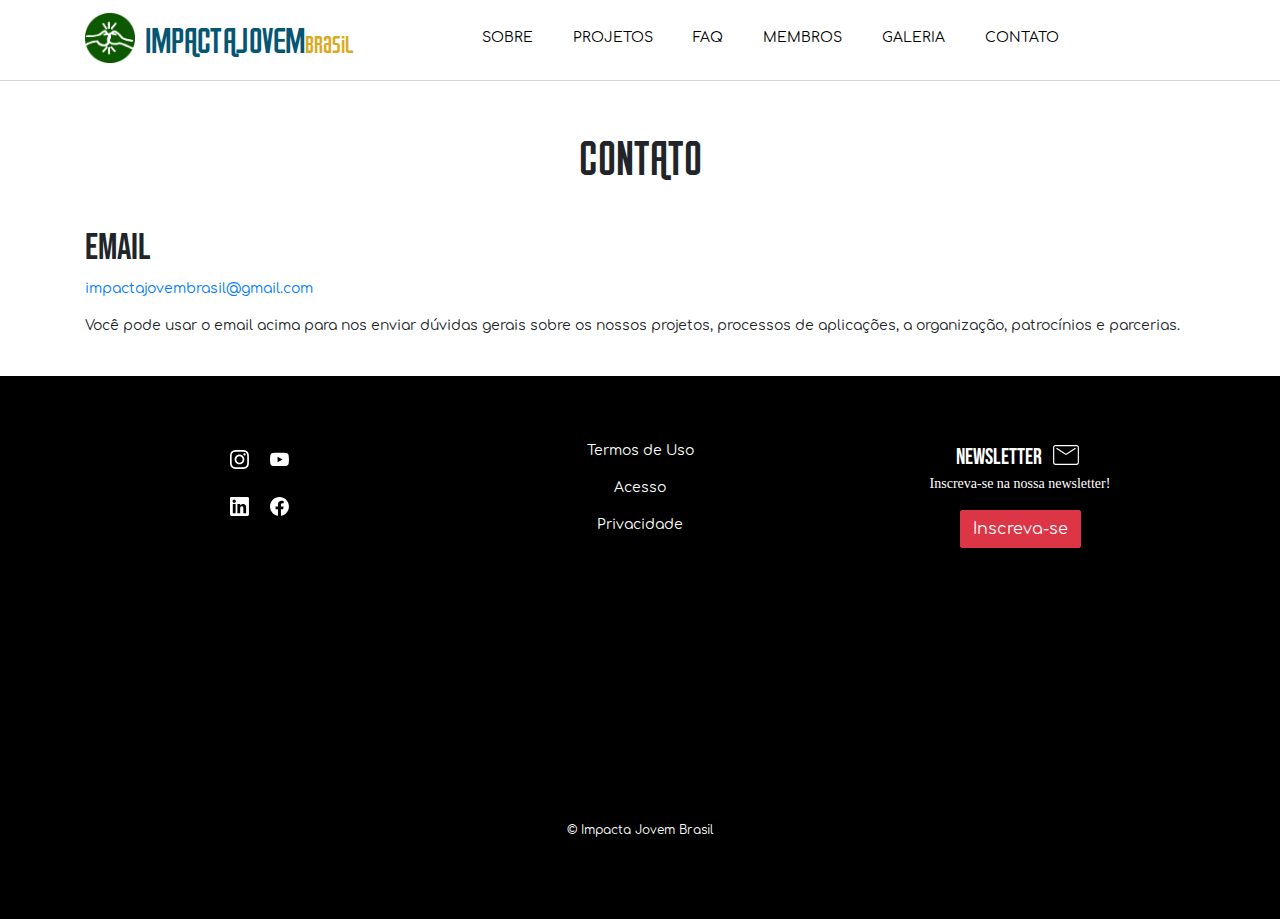
==== contato.html @ ab664177 "Update contato.html" ====
<!DOCTYPE html>
<html>

<head>
	<meta charset="utf-8">
	<meta http-equiv="X-UA-Compatible" content="IE=edge">
	<meta name="viewport" content="width=device-width, initial-scale=1">

	<title>Impacta Jovem Brasil</title>
	<meta name="description" content="Description">
	<meta name="keywords" content="Keywords">
	<meta name="title" content="Impacta Jovem Brasil">
	<link rel="icon" type="image/png" sizes="16x16" href="Imagens/Impacta/logo.png">

	<!-- styles -->
	<link rel="stylesheet" href="https://stackpath.bootstrapcdn.com/bootstrap/4.4.1/css/bootstrap.min.css"
	integrity="sha384-Vkoo8x4CGsO3+Hhxv8T/Q5PaXtkKtu6ug5TOeNV6gBiFeWPGFN9MuhOf23Q9Ifjh" crossorigin="anonymous">
	<link rel="stylesheet" type="text/css" href="styles.css">
	<link rel="stylesheet" href="fonts/airport/stylesheet.css">

        <script src="https://ajax.aspnetcdn.com/ajax/jQuery/jquery-3.4.1.min.js"></script>
	
</head>

<body>
	<header>
    <nav class="fixed-top" style="position: relative;">
	<!--  Black Navbar  -->
	<!--<nav class="navbar navbar-expand navbar-dark" style="background-color: #000; height: 35px;">
	  <div class="collapse navbar-collapse">
	    <ul class="navbar-nav ml-auto" id="blacknavbar">
		    
	      <li class="nav-item"><a class="nav-link" href="./newsletter.html" target="_blank" style="border-right: 1px solid grey; ">NEWSLETTER</a></li>

	      <li class="nav-item">
	        <a class="nav-link" href="https://www.facebook.com/ImpactaJovemBrasil/" target="_blank"> <svg class="svg-icon" viewBox="0 0 20 20">
							<path fill="none" d="M11.344,5.71c0-0.73,0.074-1.122,1.199-1.122h1.502V1.871h-2.404c-2.886,0-3.903,1.36-3.903,3.646v1.765h-1.8V10h1.8v8.128h3.601V10h2.403l0.32-2.718h-2.724L11.344,5.71z"></path>
					</svg>
				</a>
	      </li>

	      <li class="nav-item"><a class="nav-link" href="https://www.instagram.com/impactajovembrasil/" target="_blank"><svg class="svg-icon" viewBox="0 0 20 20">
							<path fill="none" d="M14.52,2.469H5.482c-1.664,0-3.013,1.349-3.013,3.013v9.038c0,1.662,1.349,3.012,3.013,3.012h9.038c1.662,0,3.012-1.35,3.012-3.012V5.482C17.531,3.818,16.182,2.469,14.52,2.469 M13.012,4.729h2.26v2.259h-2.26V4.729z M10,6.988c1.664,0,3.012,1.349,3.012,3.012c0,1.664-1.348,3.013-3.012,3.013c-1.664,0-3.012-1.349-3.012-3.013C6.988,8.336,8.336,6.988,10,6.988 M16.025,14.52c0,0.831-0.676,1.506-1.506,1.506H5.482c-0.831,0-1.507-0.675-1.507-1.506V9.247h1.583C5.516,9.494,5.482,9.743,5.482,10c0,2.497,2.023,4.52,4.518,4.52c2.494,0,4.52-2.022,4.52-4.52c0-0.257-0.035-0.506-0.076-0.753h1.582V14.52z"></path>
						</svg></a></li>

	      <li class="nav-item"><a class="nav-link" href="https://www.youtube.com/c/impactajovembrasil" target="_blank"><svg class="svg-icon" viewBox="0 0 20 20">
							<path fill="none" d="M9.426,7.625h0.271c0.596,0,1.079-0.48,1.079-1.073V4.808c0-0.593-0.483-1.073-1.079-1.073H9.426c-0.597,0-1.079,0.48-1.079,1.073v1.745C8.347,7.145,8.83,7.625,9.426,7.625 M9.156,4.741c0-0.222,0.182-0.402,0.404-0.402c0.225,0,0.405,0.18,0.405,0.402V6.62c0,0.222-0.181,0.402-0.405,0.402c-0.223,0-0.404-0.181-0.404-0.402V4.741z M12.126,7.625c0.539,0,1.013-0.47,1.013-0.47v0.403h0.81V3.735h-0.81v2.952c0,0-0.271,0.335-0.54,0.335c-0.271,0-0.271-0.202-0.271-0.202V3.735h-0.81v3.354C11.519,7.089,11.586,7.625,12.126,7.625 M6.254,7.559H7.2v-2.08l1.079-2.952H7.401L6.727,4.473L6.052,2.527H5.107l1.146,2.952V7.559z M11.586,12.003c-0.175,0-0.312,0.104-0.405,0.204v2.706c0.086,0.091,0.213,0.18,0.405,0.18c0.405,0,0.405-0.451,0.405-0.451v-2.188C11.991,12.453,11.924,12.003,11.586,12.003 M14.961,8.463c0,0-2.477-0.129-4.961-0.129c-2.475,0-4.96,0.129-4.96,0.129c-1.119,0-2.025,0.864-2.025,1.93c0,0-0.203,1.252-0.203,2.511c0,1.252,0.203,2.51,0.203,2.51c0,1.066,0.906,1.931,2.025,1.931c0,0,2.438,0.129,4.96,0.129c2.437,0,4.961-0.129,4.961-0.129c1.117,0,2.024-0.864,2.024-1.931c0,0,0.202-1.268,0.202-2.51c0-1.268-0.202-2.511-0.202-2.511C16.985,9.328,16.078,8.463,14.961,8.463 M7.065,10.651H6.052v5.085H5.107v-5.085H4.095V9.814h2.97V10.651z M9.628,15.736h-0.81v-0.386c0,0-0.472,0.45-1.012,0.45c-0.54,0-0.606-0.515-0.606-0.515v-3.991h0.809v3.733c0,0,0,0.193,0.271,0.193c0.27,0,0.54-0.322,0.54-0.322v-3.604h0.81V15.736z M12.801,14.771c0,0,0,1.03-0.742,1.03c-0.455,0-0.73-0.241-0.878-0.429v0.364h-0.876V9.814h0.876v1.92c0.135-0.142,0.464-0.439,0.878-0.439c0.54,0,0.742,0.45,0.742,1.03V14.771z M15.973,12.39v1.287h-1.688v0.965c0,0,0,0.451,0.405,0.451s0.405-0.451,0.405-0.451v-0.45h0.877v0.708c0,0-0.136,0.901-1.215,0.901c-1.08,0-1.282-0.901-1.282-0.901v-2.51c0,0,0-1.095,1.282-1.095S15.973,12.39,15.973,12.39 M14.69,12.003c-0.405,0-0.405,0.45-0.405,0.45v0.579h0.811v-0.579C15.096,12.453,15.096,12.003,14.69,12.003"></path>
						</svg></a></li>
	      
	    </ul>
	  </div>
	</nav>-->

    <!--  White Navbar  -->
	<nav id="whitenav" class="navbar navbar-expand-lg navbar-light" style="background-color: rgba(255, 255, 255, 0.8);">

			<div class="container">

				<a class="navbar-brand" href="https://impacta-jovem-brasil.github.io/">
				        <img src="Imagens/Impacta/logo.png" class="d-inline-block align-top"><span class="blue">IMPACTAJOVEM</span><span class="yellow">Brasil</span>
				</a>
				
				<button class="navbar-toggler" data-toggle="collapse" data-target="#whitenavbar">
					<span class="navw">
						<svg class="svg-icon" viewBox="0 0 20 20">
							<path fill="none" d="M3.314,4.8h13.372c0.41,0,0.743-0.333,0.743-0.743c0-0.41-0.333-0.743-0.743-0.743H3.314
								c-0.41,0-0.743,0.333-0.743,0.743C2.571,4.467,2.904,4.8,3.314,4.8z M16.686,15.2H3.314c-0.41,0-0.743,0.333-0.743,0.743
								s0.333,0.743,0.743,0.743h13.372c0.41,0,0.743-0.333,0.743-0.743S17.096,15.2,16.686,15.2z M16.686,9.257H3.314
								c-0.41,0-0.743,0.333-0.743,0.743s0.333,0.743,0.743,0.743h13.372c0.41,0,0.743-0.333,0.743-0.743S17.096,9.257,16.686,9.257z"></path>
						</svg>
					</span>
				</button>
				

				<div class="collapse navbar-collapse" id="whitenavbar">
					<ul class="navbar-nav mx-auto">
						<!--mr,ml,mx auto -->
						<li class="nav-item mr-4">
							<a href="https://impacta-jovem-brasil.github.io/" class="nav-link ">SOBRE</a>
						</li>
						<li class="nav-item mr-4">
							<a href="./projetos.html" target="" class="nav-link ">PROJETOS</a>
						</li>
                                                <li class="nav-item mr-4">
							<a href="./faq.html" class="nav-link ">FAQ</a>
						</li>
						<li class="nav-item mr-4">
							<a href="./membros.html" class="nav-link ">MEMBROS</a>
						</li>
						<li class="nav-item mr-4">
							<a href="./galeria.html" class="nav-link ">GALERIA</a>
						</li>
						<li class="nav-item mr-4">
							<a href="./contato.html" class="nav-link ">CONTATO</a>
						</li>
					</ul>
				</div>
			</div>
		</nav>
        </nav>
	</header>
    <!-------------------------------------------------------------------------------------------------------------------------->



    
    <div id="contato" style="position: relative;">


	<div id="title-contato" class="container" style="margin-bottom: 40px; margin-top: 0px;">
		<br></br>
		<h1 style="text-align: center; font-size: 48px;">CONTATO</h1>
	</div>

	<div class="container">
		<h1>Email</h1>
		<p><a href="mailto:impactajovembrasil@gmail.com">impactajovembrasil@gmail.com</a></p>
		<p>Você pode usar o email acima para nos enviar dúvidas gerais sobre os nossos projetos, processos de aplicações, a organização, patrocínios e parcerias.</p>
	</div>
	
    </div>

	

    





       <!-------------------------------------------------------------------------------------------------------------------------->

	


       <!-- FOOTER -->
			<footer id="footer">
				<section class="footer-text">
					<div class="container">
						<div class="row">

							<div class="col-sm text-center">

								<div style="text-align: center; margin-top: 10px;">
                                <ul class="nav" style="display: inline-block; margin: 0; margin-left: 20px; padding: 0; zoom: 1; *display: inline;">

							        <li class="nav-item" style="float: left">
							        	<a class="nav-link" href="https://www.instagram.com/impactajovembrasil/" target="_blank">
							        	<svg class="svg-membros" role="img" viewBox="0 0 38 38" xmlns="http://www.w3.org/2000/svg"><path d="M12 0C8.74 0 8.333.015 7.053.072 5.775.132 4.905.333 4.14.63c-.789.306-1.459.717-2.126 1.384S.935 3.35.63 4.14C.333 4.905.131 5.775.072 7.053.012 8.333 0 8.74 0 12s.015 3.667.072 4.947c.06 1.277.261 2.148.558 2.913.306.788.717 1.459 1.384 2.126.667.666 1.336 1.079 2.126 1.384.766.296 1.636.499 2.913.558C8.333 23.988 8.74 24 12 24s3.667-.015 4.947-.072c1.277-.06 2.148-.262 2.913-.558.788-.306 1.459-.718 2.126-1.384.666-.667 1.079-1.335 1.384-2.126.296-.765.499-1.636.558-2.913.06-1.28.072-1.687.072-4.947s-.015-3.667-.072-4.947c-.06-1.277-.262-2.149-.558-2.913-.306-.789-.718-1.459-1.384-2.126C21.319 1.347 20.651.935 19.86.63c-.765-.297-1.636-.499-2.913-.558C15.667.012 15.26 0 12 0zm0 2.16c3.203 0 3.585.016 4.85.071 1.17.055 1.805.249 2.227.415.562.217.96.477 1.382.896.419.42.679.819.896 1.381.164.422.36 1.057.413 2.227.057 1.266.07 1.646.07 4.85s-.015 3.585-.074 4.85c-.061 1.17-.256 1.805-.421 2.227-.224.562-.479.96-.899 1.382-.419.419-.824.679-1.38.896-.42.164-1.065.36-2.235.413-1.274.057-1.649.07-4.859.07-3.211 0-3.586-.015-4.859-.074-1.171-.061-1.816-.256-2.236-.421-.569-.224-.96-.479-1.379-.899-.421-.419-.69-.824-.9-1.38-.165-.42-.359-1.065-.42-2.235-.045-1.26-.061-1.649-.061-4.844 0-3.196.016-3.586.061-4.861.061-1.17.255-1.814.42-2.234.21-.57.479-.96.9-1.381.419-.419.81-.689 1.379-.898.42-.166 1.051-.361 2.221-.421 1.275-.045 1.65-.06 4.859-.06l.045.03zm0 3.678c-3.405 0-6.162 2.76-6.162 6.162 0 3.405 2.76 6.162 6.162 6.162 3.405 0 6.162-2.76 6.162-6.162 0-3.405-2.76-6.162-6.162-6.162zM12 16c-2.21 0-4-1.79-4-4s1.79-4 4-4 4 1.79 4 4-1.79 4-4 4zm7.846-10.405c0 .795-.646 1.44-1.44 1.44-.795 0-1.44-.646-1.44-1.44 0-.794.646-1.439 1.44-1.439.793-.001 1.44.645 1.44 1.439z"/></svg>
										</a>
									</li>

							        <li class="nav-item" style="float: left">
							        	<a class="nav-link" href="https://www.youtube.com/c/impactajovembrasil" target="_blank">
							        	<svg class="svg-membros" role="img" xmlns="http://www.w3.org/2000/svg" viewBox="0 0 38 38"><path d="M23.495 6.205a3.007 3.007 0 0 0-2.088-2.088c-1.87-.501-9.396-.501-9.396-.501s-7.507-.01-9.396.501A3.007 3.007 0 0 0 .527 6.205a31.247 31.247 0 0 0-.522 5.805 31.247 31.247 0 0 0 .522 5.783 3.007 3.007 0 0 0 2.088 2.088c1.868.502 9.396.502 9.396.502s7.506 0 9.396-.502a3.007 3.007 0 0 0 2.088-2.088 31.247 31.247 0 0 0 .5-5.783 31.247 31.247 0 0 0-.5-5.805zM9.609 15.601V8.408l6.264 3.602z"/></svg>
										</a>
									</li>
							      
							    </ul>
							    </div>

							    <div style="text-align: center; margin-top: 10px;">
							    <ul class="nav" style="display: inline-block; margin: 0; margin-left: 20px; padding: 0; zoom: 1; *display: inline;">
							    	<li class="nav-item" style="float: left">
							            <a class="nav-link" href="https://www.linkedin.com/company/impactajovem-brasil/" target="_blank">
							            <svg class="svg-membros" role="img" viewBox="0 0 38 38" xmlns="http://www.w3.org/2000/svg"><path d="M20.447 20.452h-3.554v-5.569c0-1.328-.027-3.037-1.852-3.037-1.853 0-2.136 1.445-2.136 2.939v5.667H9.351V9h3.414v1.561h.046c.477-.9 1.637-1.85 3.37-1.85 3.601 0 4.267 2.37 4.267 5.455v6.286zM5.337 7.433c-1.144 0-2.063-.926-2.063-2.065 0-1.138.92-2.063 2.063-2.063 1.14 0 2.064.925 2.064 2.063 0 1.139-.925 2.065-2.064 2.065zm1.782 13.019H3.555V9h3.564v11.452zM22.225 0H1.771C.792 0 0 .774 0 1.729v20.542C0 23.227.792 24 1.771 24h20.451C23.2 24 24 23.227 24 22.271V1.729C24 .774 23.2 0 22.222 0h.003z"/></svg> 
										</a>
							        </li>
							        <li class="nav-item" style="float: left">
							        	<a class="nav-link" href="https://www.facebook.com/ImpactaJovemBrasil/" target="_blank">
							        	<svg class="svg-membros" role="img" viewBox="0 0 38 38" xmlns="http://www.w3.org/2000/svg"><path d="M23.9981 11.9991C23.9981 5.37216 18.626 0 11.9991 0C5.37216 0 0 5.37216 0 11.9991C0 17.9882 4.38789 22.9522 10.1242 23.8524V15.4676H7.07758V11.9991H10.1242V9.35553C10.1242 6.34826 11.9156 4.68714 14.6564 4.68714C15.9692 4.68714 17.3424 4.92149 17.3424 4.92149V7.87439H15.8294C14.3388 7.87439 13.8739 8.79933 13.8739 9.74824V11.9991H17.2018L16.6698 15.4676H13.8739V23.8524C19.6103 22.9522 23.9981 17.9882 23.9981 11.9991Z"/></svg>
							        	</a>
							        </li>
							    </ul>
							    </div>

							</div>

							<div class="col-sm text-center">
								<p><a href="./termos.html#termos">Termos de Uso</a></p>
								<p><a href="./termos.html#acesso">Acesso</a></p>
								<p><a href="./termos.html#privacidade">Privacidade</a></p>

							</div>

							<div class="col-sm text-center">
								<h3 style="font-size: 22px;">NEWSLETTER <span style="margin-left: 5px;"><svg
											class="svg-icon" viewBox="0 0 22 22">
											<path fill="none"
												d="M17.051,3.302H2.949c-0.866,0-1.567,0.702-1.567,1.567v10.184c0,0.865,0.701,1.568,1.567,1.568h14.102c0.865,0,1.566-0.703,1.566-1.568V4.869C18.617,4.003,17.916,3.302,17.051,3.302z M17.834,15.053c0,0.434-0.35,0.783-0.783,0.783H2.949c-0.433,0-0.784-0.35-0.784-0.783V4.869c0-0.433,0.351-0.784,0.784-0.784h14.102c0.434,0,0.783,0.351,0.783,0.784V15.053zM15.877,5.362L10,9.179L4.123,5.362C3.941,5.245,3.699,5.296,3.581,5.477C3.463,5.659,3.515,5.901,3.696,6.019L9.61,9.86C9.732,9.939,9.879,9.935,10,9.874c0.121,0.062,0.268,0.065,0.39-0.014l5.915-3.841c0.18-0.118,0.232-0.36,0.115-0.542C16.301,5.296,16.059,5.245,15.877,5.362z">
											</path>
										</svg></span></h3>
								<p style="font-family: verdana;">Inscreva-se na nossa newsletter!</p>
								<a href="./newsletter.html"><button class="btn btn-danger"
										style="border-radius: 2px;">Inscreva-se</button></a>
							</div>
						</div>
						<p style="font-size: 12px; padding-top: 30vh; text-align: center;">&copy; Impacta Jovem Brasil
						</p>
					</div>
		</div>
		</section>
		</footer>





<script src="https://ajax.aspnetcdn.com/ajax/jQuery/jquery-3.4.1.min.js"></script>
<script src="lightbox/simple-lightbox.js"></script>
<script>
    (function() {
        var $gallery = new SimpleLightbox('.gallery a', {});
    })();
</script>

<script src="https://code.jquery.com/jquery-3.4.1.slim.min.js"
integrity="sha384-J6qa4849blE2+poT4WnyKhv5vZF5SrPo0iEjwBvKU7imGFAV0wwj1yYfoRSJoZ+n"
crossorigin="anonymous"></script>
<script src="https://cdn.jsdelivr.net/npm/popper.js@1.16.0/dist/umd/popper.min.js"
integrity="sha384-Q6E9RHvbIyZFJoft+2mJbHaEWldlvI9IOYy5n3zV9zzTtmI3UksdQRVvoxMfooAo"
crossorigin="anonymous"></script>
<script src="https://stackpath.bootstrapcdn.com/bootstrap/4.4.1/js/bootstrap.min.js"
integrity="sha384-wfSDF2E50Y2D1uUdj0O3uMBJnjuUD4Ih7YwaYd1iqfktj0Uod8GCExl3Og8ifwB6"
crossorigin="anonymous"></script>

</body>

</html>
---- styles.css ----
/* -------------------- FONTS --------------------- */
/* Airport */ /* Logo Title */
@font-face {
    font-family: 'Airport';
    src: url('Airport.eot');
    src: local('Airport'),
        url('Airport.eot?#iefix') format('embedded-opentype'),
        url('Airport.woff2') format('woff2'),
        url('Airport.woff') format('woff'),
        url('Airport.ttf') format('truetype');
    font-weight: normal;
    font-style: normal;
}
/* bebas-neue-regular - latin */   /* Titles */
@font-face {
  font-family: 'Bebas Neue';
  font-style: normal;
  font-weight: 400;
  src: url('./fonts/bebas-neue/bebas-neue-v1-latin-regular.eot'); /* IE9 Compat Modes */
  src: local('Bebas Neue Regular'), local('BebasNeue-Regular'),
       url('./fonts/bebas-neue/bebas-neue-v1-latin-regular.eot?#iefix') format('embedded-opentype'), /* IE6-IE8 */
       url('./fonts/bebas-neue/bebas-neue-v1-latin-regular.woff2') format('woff2'), /* Super Modern Browsers */
       url('./fonts/bebas-neue/bebas-neue-v1-latin-regular.woff') format('woff'), /* Modern Browsers */
       url('./fonts/bebas-neue/bebas-neue-v1-latin-regular.ttf') format('truetype'), /* Safari, Android, iOS */
       url('./fonts/bebas-neue/bebas-neue-v1-latin-regular.svg#BebasNeue') format('svg'); /* Legacy iOS */
}
/* comfortaa-regular - latin */   /*  Paragraphs  */
@font-face {
  font-family: 'Comfortaa';
  font-style: normal;
  font-weight: 400;
  src: url('./fonts/comfortaa/comfortaa-v28-latin-regular.eot'); /* IE9 Compat Modes */
  src: local(''),
       url('./fonts/comfortaa/comfortaa-v28-latin-regular.eot?#iefix') format('embedded-opentype'), /* IE6-IE8 */
       url('./fonts/comfortaa/comfortaa-v28-latin-regular.woff2') format('woff2'), /* Super Modern Browsers */
       url('./fonts/comfortaa/comfortaa-v28-latin-regular.woff') format('woff'), /* Modern Browsers */
       url('./fonts/comfortaa/comfortaa-v28-latin-regular.ttf') format('truetype'), /* Safari, Android, iOS */
       url('./fonts/comfortaa/comfortaa-v28-latin-regular.svg#Comfortaa') format('svg'); /* Legacy iOS */
}

/*--------------------------------- ICONS ----------------------------*/

/* svg-icon */
.svg-icon {
  width: 1.5em;
  height: 1.5em;
}
.navbar-toggler .svg-icon path,
.navbar-toggler .svg-icon polygon,
.navbar-toggler .svg-icon rect {
	fill: black;
}
.svg-icon path,
.svg-icon polygon,
.svg-icon rect {
  fill: white;
}

.svg-icon circle {
  stroke: white;
  stroke-width: 1;
}


/*--------------------  HEADERS   -----------------*/
*{
	margin: 0;
	padding: 0;
	box-sizing: border-box;
}
body{
	margin: 0;
	padding: 0;
}

h1,
h2,
h3,
h4,
h5,
h6,
.h1,
.h2,
.h3,
.h4,
.h5,
.h6,
.serif,
.navbar-brand {
  font-weight: 400;
  font-family: 'Bebas Neue';
 }
p {
  font-size: 14px;
  font-family: 'Comfortaa';
}
h3 {
  font-size: 18px;
}
h2 {
  font-size: 44px;
}
h1 {
  font-size: 36px;
}

.text-center {
    text-align: center;
}




/* --------------------- NAVBARS ---------------------*/

#blacknavbar li a {                    
	color: grey;
	cursor: pointer;
}

#blacknavbar .svg-icon { 
	transition: all 0.3s ease-in-out;
	opacity: 0.3;
}
#blacknavbar .svg-icon:hover {
	opacity: 1;
	transition: opacity 0.3s;
	transform: scale(1.2);
}

#blacknavbar li a:hover {
	color: white;
	text-decoration: none;
	transition: color 0.5s;
}

/*                White Navbar          */
.navbar-brand{
  font-size: 36px;
  font-family: 'Airport'; 
  font-weight: normal; 
  font-style: normal;
}
.navbar-brand span.blue {
  color: #055673;
}
.navbar-brand span.yellow {
  font-size: 24px;
  color: #daaa1b;
}
.nav-item {
	font-weight: 300;
	font-family: 'Comfortaa';
	font-size: 14px;
}
.navbar-brand img{
  left:30px;
  width: 60px;
  height: auto; 
  padding-right: 10px;
}
#whitenav {
	border-bottom: 1px solid #D3D3D3;
}
#whitenavbar .nav-link {
	border-bottom: 3px solid transparent;
}
#whitenavbar .nav-link:after {
	display:block;
    content: '';
    border-bottom: solid 3px #228B22;  
    transform: scaleX(0);  
    transition: transform 250ms ease-in-out;
}
#whitenavbar a {
	font-weight: 500;
	color: black;
}
#whitenavbar a:hover {
	color: green;
}
#whitenavbar .nav-link:hover:after { transform: scaleX(1); }
@media (max-width: 991px) {
	#whitenavbar .nav-link:hover:after {  transform-origin:  0% 50%; }
}

.navbar-toggler {
	border: none;
	cursor: pointer;
}


.navbar-toggler:focus,
.navbar-toggler:active,
.navw:focus {
    outline: none;
    box-shadow: none;
    border: none;
    background-color: #3e8914;
    transition: background-color 0.25s ease-in-out;
}

/*------------------------ NAVBAR MEDIAS ----------------------*/

/*       white navbar     */
@media (max-width: 460px) {
	.navbar-brand{
		font-size: 30px;
	}
  .navbar-brand span.yellow {
    font-size: 20px;
  }
	.navbar-toggler-icon{
		width: 30px;
		height: 25px;
	}
}

@media (max-width: 390px) {
	.navbar-brand{
		font-size: 28px;
	}
  .navbar-brand span.yellow {
    font-size: 20px;
  }
	.navbar-toggler-icon{
		width: 25px;
	}
}

@media (max-width: 360px) {
	.navbar-brand{
		font-size: 25px;
	}
  .navbar-brand span.yellow {
    font-size: 17px;
  }
	.navbar-brand img{
		width: 45px;
		padding-right: 5px;
	}
	.navbar-toggler-icon{
		width: 24px;
	}
}





/*------------------ TITLES ----------------*/
#title-FAQ h1, #title-membros h1, #title-contato h1 {
  font-family: 'Airport'; 
  font-weight: normal; 
  font-style: normal;
}






/*------------------- OWL -----------------*/
.owl-theme .owl-dots .owl-dot {
    outline: none;
}




/*------------------- INTRO -----------------*/
#intro .caption {
  top: 30%;
}
#intro .caption h1 {
  font-family: 'Airport'; font-weight: normal; font-style: normal;
  font-size: 98px;
}
@media (max-width: 768px) {
  #intro .caption h1 { font-size: 70px; }
}
@media (max-width: 560px) {
  #intro .caption h1 { font-size: 60px; }
}



/*---------------------------------  SOBRE & PROJETOS  ---------------------------------*/

/*                  Sobre | Projetos              */

.container {
	margin: auto;
}

/*               Containers with Images          */

/*            text           */

.sobre {
  background-image: linear-gradient(rgb(173, 167, 167), rgb(255, 255, 255));
  padding-bottom: 30px;
}

section p.info {
	color: #58595b;
	font-weight: 700;
}
section span.strong-line {
	color: black;
}
#about .container section {
	text-align: left;
}

/*            text + images          */

/* Sobre */
#about1 {
	margin-bottom: 50px;
}

@media (min-width: 992px) {
	#about1 {
	margin-bottom: 50px;
	}
}

/*               Images            */
#about div {
  margin-bottom: 50px;
}
#about section p {
  font-size: 22px;
  color: dimgrey;
  font-weight: normal;
}
.wallpaper {
  position: relative;
}
section span.strong-line {
    color: white;
}

@media (min-width: 320px) {
  #intro h1 {
    font-size: 38px;
  }
}
@media (min-width: 420px) {
  #intro h1 {
    font-size: 48px;
  }
}
@media (min-width: 546px) {
  #intro h1 {
    font-size: 54px;
  }
}
@media (min-width: 768px) {
  #intro h1 {
    font-size: 68px;
  }
}
@media (min-width: 992px) {
  #intro h1 {
    font-size: 80px;
  }
}

.caption h1 {
  font-size: 56px;
}
@media (min-width: 992px) {
  #intro h1 {
    font-size: 80px;
  }
}
@media (max-width: 768px) {
  #about section p {
    font-size: 18px;
  }
}
@media (max-width: 546px) {
  #about section p {
    font-size: 14px;
  }
}

.img-right {
  border-radius: 5px;
  width: 50%;
  float: right;
  margin-left: 5px;
}

@media (max-width: 768px) {
	.img-right {
		float: none;
		width: 100%;
		margin: 0 0 10px 0;
	}
}

/*               Images            */
.wallpaper {
  position: relative;
}
.img-fluid {
  width: 100%;
}
.caption {
    position: absolute;
    top: 40%;
    left: 0;
    width: 100%;
    color: white;
}




/*-------------cards intro--------------------*/

#intro-cards-background{
  background-color: #056673;
  padding-bottom: 30px;
}


#card-container {
  max-width: 2000px;
  margin: 50px 0 ;
  display: flex;
  flex-wrap: wrap;
  justify-content: space-between;
}

.box {
  position: relative;
  width: 100%;
  height: 300px;
  margin:  0px;
  background: rgba(0, 0, 0, 0.39);
  box-shadow: 0 30px 30px rgba(0,0,0,.5);
  padding: 0px;
  
}

.imgBx {
  position: absolute;
  top: 0;
  left: 0;
  width: 100%;
  height: 100%;
}

.imgBx img {
  position: absolute;
  top: 0;
  left: 0;
  width: 100%;
  height: 100%;
  object-fit: cover;
  transition: 0.5s;
}

.box:hover .imgBx img {
  opacity: 0;
}

#card-intro-content {
  position: absolute;
  bottom: 20px;
  left: 10%;
  width: 80%;
  height: 60px;
  background-color: #daaa1bd2;
  /*background-image: linear-gradient(to left,#daaa1b, #faf8f342);*/
  transition: 0.5s;
  overflow: hidden;
  padding: 15px;
  box-sizing: border-box;
  font-weight: 30px;
  color: rgba(5, 5, 5, 0.623);
}

.box:hover #card-intro-content {
  width: 100%;
  height: 100%;
  bottom: 0;
  left: 0;
  
}

h3 {
  margin: 0;
  padding: 0;
  font-size: 20px;
}

#parag-card{
  margin: 10px 0 0;
  padding: 0;
  opacity: 0;
  line-height: 1.2em;
  text-align: justify;
  transition: 0.5s;
}

.box:hover #parag-card {
  opacity: 1;
  transition-delay: 0.5s;
}
/*-------------cards intro--------------------*/



/*------------------------------------------ PROJETOS ----------------------------------*/

  #projetos-section{
	background-color: #daaa1b;
  }
  .card {
	border: none;
  }
  @media (max-width: 768px) {
	.card {
		margin-bottom: 50px;
	}
  }

  
  .overlay {
    width: 100%;
    height: 500px;
    background: url('Imagens/Fotos/Cópia de 27021309_568022433546332_5872920815833483232_o_1.jpg') no-repeat center center;
    background-size: cover;
    position: relative;
    z-index: 1;
  }

  #projetos-textos {
    text-align: center;
    padding-top: 160px;
    color: #fff;
  }

  @media (max-width: 768px) {
    .overlay {
      height: 400px;
      object-fit: cover;
    }
    #projetos-textos {
      padding-top: 100px;
    }
  }
  
  .overlay:before {
    position: absolute;
    content: '';
    width: 100%;
    height: 100%;
    background: rgba(0,0,0,.5);
    top: 0;
    left: 0;
    z-index: -1;
  }
  
  /*------ botao projetos ---*/
  #botao-projetos {
    width: 250px;
    height: 80px;
    background: transparent;
    border: 3px solid #055673;
  }

  #botao-projetos:hover {
    background-color: #055673;
    color: white;
    transition: background-color 0.5s ease;
  }
  /*----- botao saiba mais ---*/
  #saiba-mais {
    text-align: center;
    padding-top: 2em;
  }

  #botao-saiba-mais {
    color: #ffbe0b;
    width: 250px;
    height: 80px;
    background: transparent;
    border: 3px solid #ffbe0b;
  }
  #botao-saiba-mais:hover {
    color: black;
    background-color: #ffbe0b;
    transition: background-color 0.5s ease;
    text-decoration: none;
  }
  /*---------------------------- PROJETOS FIM ---------------------------------*/





  
/*------------------------------------------ INSTAGRAM ----------------------------------*/



#instagram {
  /*background-color: #033f46;*/
  background-image: url('Imagens/Fotos Internet/sky2.jpg');
  background-size: 100%;
  object-fit: cover;
  padding: 2em 0;
  display: block;
}


#instagram h1{
  color: #daaa1b;
  padding-bottom: 15px;
  font-size: 50px;
}

#instagram .pics {
  margin: auto;
  padding: 2em 0em 2em 0em;
  justify-content: center;
  text-align: center;
}

#instagram .pic1 {
  background-color: rgb(255, 255, 255);
  left: 13rem;
  bottom: 8rem;
  height: 16rem;
  width: 14rem;
  transform: rotate(15deg);
  box-shadow: rgba(0, 0, 0, 0.3) 0px 6px 16px 0px, rgba(0, 0, 0, 0.2) 0px 0px 4px 0px;
  padding: 0.5rem 0.5rem 2rem;
  transition: opacity 0.2s ease 0s;
}
#instagram .pic2 {
  background-color: rgb(255, 255, 255);
  bottom: 8rem;
  height: 16rem;
  width: 14rem;
  box-shadow: rgba(0, 0, 0, 0.3) 0px 6px 16px 0px, rgba(0, 0, 0, 0.2) 0px 0px 4px 0px;
  left: 42rem;
  transform: rotate(15deg);
  padding: 0.5rem 0.5rem 2rem;
  transition: opacity 0.2s ease 0s;
}
#instagram .pic3 {

  background-color: rgb(255, 255, 255);
  bottom: 8rem;
  height: 16rem;
  width: 14rem;
  transform: rotate(15deg);
  box-shadow: rgba(0, 0, 0, 0.3) 0px 6px 16px 0px, rgba(0, 0, 0, 0.2) 0px 0px 4px 0px;
  left: 56rem;
  padding: 0.5rem 0.5rem 2rem;
  transition: opacity 0.2s ease 0s;

}

#polaroid-tittle{
  padding-top: 10px;
  text-decoration: none;
  color: black;
}

#instagram .pics a:hover {
  opacity: 0.7;
  transition: opacity 0.2s ease-in-out;
}

#instagram .pics img {
  width: 100%;
  height: 100%;
  object-fit: cover;
}

.Row {
    display: table;
    width: 100%; /*Optional*/
    table-layout: fixed; /*Optional*/
}
.Column {
    display: table-cell;
}

@media (max-width: 991px) {
	#instagram .pic3 {
		margin-left: 50%;
		margin-bottom: 10%;
	}
}
@media (max-width: 768px) {
  #instagram .pics {
    margin: auto;
    padding: 0;
    justify-content: center;
    text-align: center;
  }
  #instagram .pic1 {    /*l13 b8 h16 w14*/
    left: 13rem;
    bottom: 8rem;
    height: 12rem;
    width: 10rem;
    padding: 0.3rem 0.3rem 1rem;
  }
  #instagram .pic2 {   /*l42*/
    left: 13rem;
    bottom: 8rem;
    height: 12rem;
    width: 10rem;
    padding: 0.3rem 0.3rem 1rem;
  }
  #instagram .pic3 {   /*l56*/
    left: 13rem;
    bottom: 8rem;
    height: 12rem;
    width: 10rem;
    padding: 0.3rem 0.3rem 1rem;
  }
}
@media (max-width: 489px) {
  #instagram .pic1 {    /*l13 b8 h16 w14*/
    left: 13rem;
    bottom: 8rem;
    height: 10rem;
    width: 8rem;
    padding: 0.2rem 0.2rem 1rem;
  }
  #instagram .pic2 {   /*l42*/
    left: 13rem;
    bottom: 8rem;
    height: 10rem;
    width: 8rem;
    padding: 0.2rem 0.2rem 1rem;
  }
  #instagram .pic3 {   /*l56*/
    left: 13rem;
    bottom: 8rem;
    height: 10rem;
    width: 8rem;
    padding: 0.2rem 0.2rem 1rem;
  }
}

@media (max-width: 414px) {
   #instagram .pic1 {    /*l13 b8 h16 w14*/
    left: 13rem;
    bottom: 8rem;
    height: 10rem;
    width: 9.5rem;
    padding: 0.3rem 0.3rem 0rem;
  }
  #instagram .pic3 {   /*l42*/
    left: 13rem;
    bottom: 8rem;
    height: 10rem;
    width: 9.5rem;
    padding: 0.3rem 0.3rem 0rem;
  }
  #instagram .pic1 { transform: rotate(-15deg); }
  #instagram .pic2 { display: none; }
  #instagram .pic3 { transform: rotate( 15deg); }
  #instagram {
    background-size: cover;
  }
}







/*------------------------------------------ FOOTER ----------------------------------*/
/* https://css-tricks.com/snippets/css/a-guide-to-flexbox/#flexbox-background */
/* https://getbootstrap.com/docs/4.4/layout/grid/#row-columns */
footer{
	background: black;
	color: white;
	font-family: 'Comfortaa';
	margin-top: 40px;
	padding: 4em 0 4em 0;
}
section.footer-text a {
	color: white;
}
section.footer-text a:hover {
	color: gray;
	text-decoration: none;
	transition: color 0.5s;
}
#footer .svg-membros {
  fill: white; 
  transition: all 0.3s ease-in-out;
  opacity: 1;
}
#footer .svg-icon { 
  transition: all 0.3s ease-in-out;
  opacity: 1;
}
#footer .nav-link .svg-icon:hover {
  opacity: 0.5;
  transition: opacity 0.3s;
  transform: scale(1.2);
}
#footer .nav-link {
  padding: 0;
  margin-right: 10px;
}

/*------------------------------------ NEWSLETTER --------------------------------*/
.home {
    position: absolute;
    top: 5px;
    left: 20px;
    padding: 5px 0;
}
.home a {
	color: #ffaa00;
}
.home a:hover {
	color: #ff4800;
}

.email-newsletter {
	text-align: center;
}
.email-newsletter input[type=email] {
	/*border-radius: 5px;*/
    color: #29303b;
    font-size: 18px;
    height: auto;
    padding: 10px 30px 10px 30px;
}
.email-newsletter fieldset {
	text-align: center;
}

fieldset {
    padding: 0;
    margin: 0;
    margin-top: 20px;
    border: 0;
    min-width: 0;
}
fieldset h4 {
  color: white;
  font-size: 1.3rem;
  line-height: 2;
}

.email-newsletter .btn {
  background-color: #0d5900;
  border-color: #0d5900;
  padding: 0.5em 2.5em;
  padding-bottom: 0em;
}
.email-newsletter .btn:hover {
  background-color: black;
  border-color: black;
  color: white;
  transition: background-color .3s ease-in-out;
  transition: border-color .3s ease-in-out;
  transition: color .3s ease-in-out;
}

.header-newsletter {
	display: flex;
	align-items: center;
	justify-content: center;
	flex-wrap: wrap;
}
.img-center {
  display: block;
  margin-left: auto;
  margin-right: auto;
  width: 50%;
}
form { 
margin: 0 auto; 
width:  300px;
}
.section-newsletter span {
	color: #ff0054;
}
.section-newsletter span.green {
	color: #0d5900;
}
.section-newsletter span.blue {
	color: #055673;
}
.section-newsletter span.purple {
	color: purple;
}
.section-newsletter span.orange {
	color: brown;
}
.section-newsletter span.yellow {
	color: #daaa1b;
}


/*----------------------------------------------------------------------------------------------------------------*/

/*---------------------------- PROJETOS -------------------------*/
.wallpaper img {
  height: 500px;
  object-fit: cover;
}
@media (max-width: 768px) {
  .wallpaper img {
    height: 400px;
    object-fit: cover;
  }
}
@media (max-width: 460px) {
  .wallpaper img {
    height: 300px;
    object-fit: cover;
  }
}
.caption h1, #title-aplicar h1 {
  font-size: 64px;
}
@media (max-width: 400px) {
  .caption h1, #title-aplicar h1 {
    font-size: 48px;
  }
}
@media (max-width: 500px) {
  .caption h1, #title-aplicar h1 {
    font-size: 55px;
  }
}
@media (max-width: 600px) {
  .caption h1, #title-aplicar h1 {
    font-size: 58px;
  }
}
#aplicar .row div {
  text-align: center;
  padding: 0 4em;
  margin-right: auto;
  margin-left: auto;
  margin-top: 2.5em;
}
.button-apply {
  padding: 2em 2em;
  color: #00b4d8;
  border: 2px solid #00b4d8;
  border-radius: 5px;
}
#aplicar a {
  text-decoration: none;
}
#aplicar p:hover, #aplicar p:active {
  color: white;
  background-color: #00b4d8;
  transition: background-color 0.5s ease;
  text-decoration: none;
}

/*---------------------------- FAQ -------------------------*/
#container-FAQ section p.question {
	font-size: 20px;
	font-weight: 900;
}

#container-FAQ section p.answer {
	color: #58595b;
	font-weight: normal;
}

.iframe-container{
  position: relative;
  width: 100%;
  padding-bottom: 56.25%; 
  height: 0;
}
.iframe-container iframe{
  position: absolute;
  top:0;
  left: 0;
  width: 100%;
  height: 100%;

}

/*---------------------------- MEMBROS -------------------------*/
#container-membros .row .col {
	text-align: center;
	justify-content: center;
	padding: 0 10px;
	line-height: 1;
}
#container-membros .row .col h4 {
	padding-top: 10px;
	font-size: 24px;
}
#container-membros .row .col p {
	color: #58595b;
	font-size: 14px;
	font-weight: 500;
	margin-bottom: 8px;
}
#container-membros .row .col img {
	height: auto;
	width: 150px;
	border-radius: 5px;
}
#container-membros .row .col img:hover {
	opacity: 0.8;
	transition: opacity 0.5s;
}

.svg-membros {
	width: 1em;
	height: 1em;
	font-size: 30px; 
	opacity: 0.7;
	transition: all 0.3s ease-in-out;
}
.svg-membros:hover {
	opacity: 1;
	transition: opacity 0.3s;
	transform: scale(1.1);
}

/*---------------------------- GALERIA -------------------------*/
#container-galeria img:hover {
  opacity: 0.8;
  transition: opacity 0.3s;
}
* { box-sizing: border-box; } 
.container .gallery a img { 
    float: left;  
    /*width: 25%; 
    height: auto;*/
    width: 25%;
    height: 270px;
    object-fit: cover;

    border: 2px solid #fff; 
    -webkit-transition: -webkit-transform .15s ease;  
    -moz-transition: -moz-transform .15s ease;  
    -o-transition: -o-transform .15s ease;  
    -ms-transition: -ms-transform .15s ease;  
    transition: transform .15s ease;  
    position: relative; 
} 
.clear {  
      clear: both;  
}
@media (max-width: 768px) {
  .container .gallery a img {
    width: 50%;
    height: 270px;
    object-fit: cover;
  }
}
@media (max-width: 600px) {
  .container .gallery a img {
    width: 100%;
    height: 270px;
    object-fit: cover;
  }
}

/*---------------------------- CONTATO -------------------------*/
#contato .container p a {
  text-decoration: none;
}


 /* TIMELINE INTRO
–––––––––––––––––––––––––––––––––––––––––––––––––– */

#timeline-intro {
  background: #daaa1b;
  padding: 30px 0;
  color: black;
}

#timeline-container {
  width: 90%;
  max-width: 1200px;
  margin: 0 auto;
  text-align: center;
}

/*h1 {
  font-size: 2.5rem;
}*/




/* TIMELINE
–––––––––––––––––––––––––––––––––––––––––––––––––– */

.timeline {
  padding-bottom: 40px;
}

.timeline ul {
  /*background-image: linear-gradient( rgb(255, 255, 255), rgb(173, 167, 167)); */
  padding: 30px 0;
}

.timeline ul li {
  list-style-type: none;
  position: relative;
  width: 6px;
  margin: 0 auto;
  padding-top: 50px;
  background: #033f46;
}

.timeline ul li::after {
  content: '';
  position: absolute;
  left: 50%;
  bottom: 0;
  transform: translateX(-50%);
  width: 30px;
  height: 30px;
  border-radius: 50%;
  background: inherit;
}

.timeline ul li div {
  position: relative;
  bottom: 0;
  width: 400px;
  padding: 15px;
  background: #0d5900;
  color: #021f22;
  box-shadow: 0 30px 30px rgba(0,0,0,.5);
}

.timeline ul li div time{
  color: #daaa1b;
}

.timeline ul li div::before {
  content: '';
  position: absolute;
  bottom: 7px;
  width: 0;
  height: 0;
  border-style: solid;
}

.timeline ul li:nth-child(odd) div {
  left: 45px;
}

.timeline ul li:nth-child(odd) div::before {
  left: -15px;
  border-width: 8px 16px 8px 0;
  border-color: transparent #0d5900 transparent transparent;
}

.timeline ul li:nth-child(even) div {
  left: -439px;
}

.timeline ul li:nth-child(even) div::before {
  right: -15px;
  border-width: 8px 0 8px 16px;
  border-color: transparent transparent transparent #0d5900;
}

time {
  display: block;
  font-size: 1.2rem;
  font-weight: bold;
  margin-bottom: 8px;
}


/* EFFECTS
–––––––––––––––––––––––––––––––––––––––––––––––––– */

.timeline ul li::after {
  transition: background .5s ease-in-out;
}

.timeline ul li.in-view::after {
  background: #033f46;
}

.timeline ul li div {
  visibility: hidden;
  opacity: 0;
  transition: all .5s ease-in-out;
}

.timeline ul li:nth-child(odd) div {
  transform: translate3d(200px, 0, 0);
}

.timeline ul li:nth-child(even) div {
  transform: translate3d(-200px, 0, 0);
}

.timeline ul li.in-view div {
  transform: none;
  visibility: visible;
  opacity: 1;
}


/* GENERAL MEDIA QUERIES
–––––––––––––––––––––––––––––––––––––––––––––––––– */

@media screen and (max-width: 900px) {
  .timeline ul li div {
    width: 250px;
  }
  .timeline ul li:nth-child(even) div {
    left: -289px;
    /*250+45-6*/
  }
}

@media screen and (max-width: 600px) {
  .timeline ul li {
    margin-left: 20px;
  }
  .timeline ul li div {
    width: calc(100vw - 91px);
  }
  .timeline ul li:nth-child(even) div {
    left: 45px;
  }
  .timeline ul li:nth-child(even) div::before {
    left: -15px;
    border-width: 8px 16px 8px 0;
    border-color: transparent #0d5900 transparent transparent;
  }
}

/*---------------------------------TIMELINE END---------------------*/








/*-----Testimonial-------*/

.testimonial:after {
    position: absolute;
    top: -0 !important;
    left: 0;
    content: " ";
    background-size: 100% 100px;
    width: 100%;
    height: 100px;
    float: left;
    z-index: 99;
}

.testimonial {
    min-height: 375px;
    position: relative;
    /*background-color: #daaa1b;*/
    background: url(images/books-bg-2.png);
    width: 100%;
    padding-top: 50px;
    padding-bottom: 50px;
    background-position: center;
        background-size: cover;
}
#testimonial4 .carousel-inner:hover{
  cursor: -moz-grab;
  cursor: -webkit-grab;
}
#testimonial4 .carousel-inner:active{
  cursor: -moz-grabbing;
  cursor: -webkit-grabbing;
}
#testimonial4 .carousel-inner .item{
  overflow: hidden;
}

.testimonial4_indicators .carousel-indicators{
  left: 0;
  margin: 0;
  width: 100%;
  font-size: 0;
  height: 20px;
  bottom: 15px;
  padding: 0 5px;
  cursor: e-resize;
  overflow-x: auto;
  overflow-y: hidden;
  position: absolute;
  text-align: center;
  white-space: nowrap;
}
.testimonial4_indicators .carousel-indicators li{
  padding: 0;
  width: 14px;
  height: 14px;
  border: none;
  text-indent: 0;
  margin: 2px 3px;
  cursor: pointer;
  display: inline-block;
  background: #ffffff;
  -webkit-border-radius: 100%;
  border-radius: 100%;
}
.testimonial4_indicators .carousel-indicators .active{
  padding: 0;
  width: 14px;
  height: 14px;
  border: none;
  margin: 2px 3px;
  background-color: #9dd3af;
  -webkit-border-radius: 100%;
  border-radius: 100%;
}
.testimonial4_indicators .carousel-indicators::-webkit-scrollbar{
  height: 3px;
}
.testimonial4_indicators .carousel-indicators::-webkit-scrollbar-thumb{
  background: #eeeeee;
  -webkit-border-radius: 0;
  border-radius: 0;
}

.testimonial4_control_button .carousel-control{
  top: 175px;
  opacity: 1;
  width: 40px;
  bottom: auto;
  height: 40px;
  font-size: 10px;
  cursor: pointer;
  font-weight: 700;
  overflow: hidden;
  line-height: 38px;
  text-shadow: none;
  text-align: center;
  position: absolute;
  background: transparent;
  border: 2px solid #ffffff;
  text-transform: uppercase;
  -webkit-border-radius: 100%;
  border-radius: 100%;
  -webkit-box-shadow: none;
  box-shadow: none;
  -webkit-transition: all 0.6s cubic-bezier(0.3,1,0,1);
  transition: all 0.6s cubic-bezier(0.3,1,0,1);
}
.testimonial4_control_button .carousel-control.left{
  left: 7%;
  top: 50%;
  right: auto;
}
.testimonial4_control_button .carousel-control.right{
  right: 7%;
  top: 50%;
  left: auto;
}
.testimonial4_control_button .carousel-control.left:hover,
.testimonial4_control_button .carousel-control.right:hover{
  color: #000;
  background: #fff;
  border: 2px solid #fff;
}

.testimonial4_header{
  top: 0;
  left: 0;
  bottom: 0;
  width: 550px;
  display: block;
  margin: 30px auto;
  text-align: center;
  position: relative;
}
.testimonial4_header h4{
  color: #ffffff;
  font-size: 30px;
  font-weight: 600;
  position: relative;
  letter-spacing: 1px;
  text-transform: uppercase;
}

.testimonial4_slide{
  top: 0;
  left: 0;
  right: 0;
  bottom: 0;
  width: 70%;
  margin: auto;
  padding: 20px;
  position: relative;
  text-align: center;
}
.testimonial4_slide img {
    top: 0;
    left: 0;
    right: 0;
    width: 136px;
    height: 136px;
    margin: auto;
    display: block;
    color: #f2f2f2;
    font-size: 18px;
    line-height: 46px;
    text-align: center;
    position: relative;
    border-radius: 50%;
    box-shadow: -6px 6px 6px rgba(0, 0, 0, 0.23);
    -moz-box-shadow: -6px 6px 6px rgba(0, 0, 0, 0.23);
    -o-box-shadow: -6px 6px 6px rgba(0, 0, 0, 0.23);
    -webkit-box-shadow: -6px 6px 6px rgba(0, 0, 0, 0.23);
}
.testimonial4_slide p {
    color: #ffffff;
    font-size: 20px;
    line-height: 1.4;
    margin: 40px 0 20px 0;
}
.testimonial4_slide h4 {
  color: #ffffff;
  font-size: 22px;
}

.testimonial .carousel {
    padding-bottom:50px;
}
.testimonial .carousel-control-next-icon, .testimonial .carousel-control-prev-icon {
    width: 35px;
    height: 35px;
}

/**
* General style 
*/ 

.clearfix:after {
  visibility: hidden;
  display: block;
  font-size: 0;
  content: " ";
  clear: both;
  height: 0;
}

/**
* Popup Wrap
*/ 

.popup-wrap {
  content: "";
  background-color: rgba(0,0,0,.8);
  top: 0;
  left: 0;
  width: 100%;
  height: 100%;
  position: fixed;
  z-index: 999999;
}



/**
* Popup Box
*/ 

.popup-return {
  position: fixed;
  top:0;
  bottom: 0;
  left: 0;
  right: 0;
  margin: auto;
  width: 80%;
  height: 200px;
  background-color: #fdfdfd; 
  padding: 15px;
}




/**
* Popup Header
*/ 


.popup-header {
  margin-top: 20px;
  box-shadow: 0 3px 6px -6px black;
  color: #0d5900;
}


h2 {
  text-align: center;
  font-size: 25px; 
}


/**
* Popup description
*/

.popup-description{
  text-align: center;
}




/**
* Popup data
*/


.popup-data {
  margin-left: 60px;
}

.popup-data label {
  display: inline-block;
  width: 60px;
}

.popup-data input {
  display: inline-block;
  width: 230px;
}


/**
* Popup Send button
*/


.send-button {
  margin-top: 10px;
  text-align: center;
}

.send-button input {
  float: right;
  width: 60px;
  height: 30px;
  border: 1px solid #666;
  color: #fff;
  margin-left: 30px;
  margin-right: 30px;
  padding-top: 3px;

}

.send-button input:hover {
  background-color: #000;
  border: 1px solid #000;
  }

/**
* Popup Close
*/

.close {
  cursor: pointer;
  color: #518ca6;
  height: 40px;
  line-height: 30px;
  position: absolute;
  right: 10px;
  text-align: center;
  text-decoration: none;
  top: 10px;
  width: 30px;
  font-family: Arial, Helvetica, sans-serif;
}

.close:hover {
color: #000;
}
---- fonts/airport/stylesheet.css ----
@font-face {
    font-family: 'Airport';
    src: url('Airport.eot');
    src: local('Airport'),
        url('Airport.eot?#iefix') format('embedded-opentype'),
        url('Airport.woff2') format('woff2'),
        url('Airport.woff') format('woff'),
        url('Airport.ttf') format('truetype');
    font-weight: normal;
    font-style: normal;
}
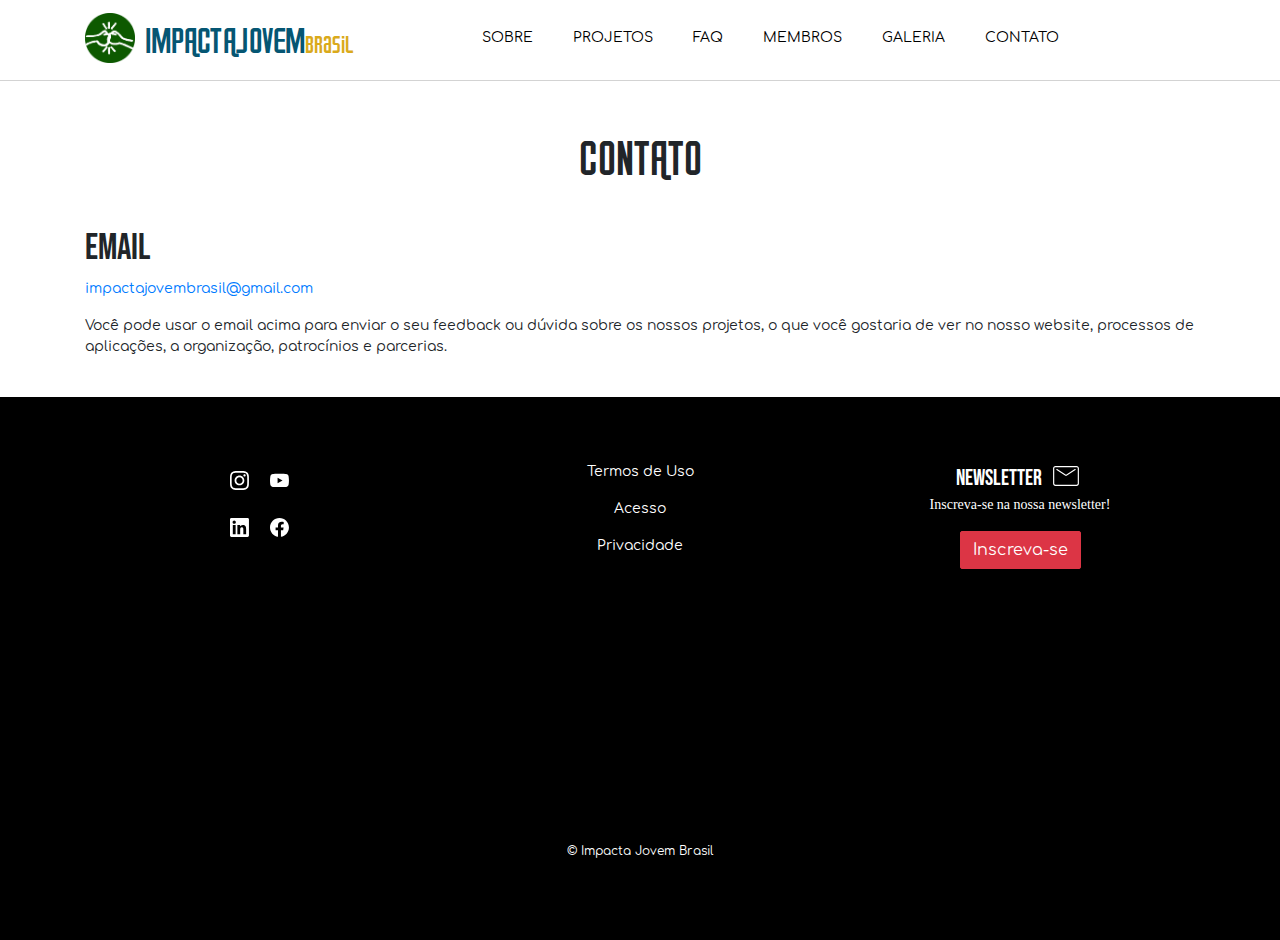
==== commit ca56c56f: "Update contato.html" ====
--- a/contato.html
+++ b/contato.html
@@ -79,19 +79,19 @@
 							<a href="https://impacta-jovem-brasil.github.io/" class="nav-link ">SOBRE</a>
 						</li>
 						<li class="nav-item mr-4">
-							<a href="./projetos.html" target="" class="nav-link ">PROJETOS</a>
+							<a href="./projetos" target="" class="nav-link ">PROJETOS</a>
 						</li>
                                                 <li class="nav-item mr-4">
-							<a href="./faq.html" class="nav-link ">FAQ</a>
-						</li>
-						<li class="nav-item mr-4">
-							<a href="./membros.html" class="nav-link ">MEMBROS</a>
-						</li>
-						<li class="nav-item mr-4">
-							<a href="./galeria.html" class="nav-link ">GALERIA</a>
-						</li>
-						<li class="nav-item mr-4">
-							<a href="./contato.html" class="nav-link ">CONTATO</a>
+							<a href="./faq" class="nav-link ">FAQ</a>
+						</li>
+						<li class="nav-item mr-4">
+							<a href="./membros" class="nav-link ">MEMBROS</a>
+						</li>
+						<li class="nav-item mr-4">
+							<a href="./galeria" class="nav-link ">GALERIA</a>
+						</li>
+						<li class="nav-item mr-4">
+							<a href="./contato" class="nav-link ">CONTATO</a>
 						</li>
 					</ul>
 				</div>
@@ -115,7 +115,7 @@
 	<div class="container">
 		<h1>Email</h1>
 		<p><a href="mailto:impactajovembrasil@gmail.com">impactajovembrasil@gmail.com</a></p>
-		<p>Você pode usar o email acima para nos enviar dúvidas gerais sobre os nossos projetos, processos de aplicações, a organização, patrocínios e parcerias.</p>
+		<p>Você pode usar o email acima para enviar o seu feedback ou dúvida sobre os nossos projetos, o que você gostaria de ver no nosso website, processos de aplicações, a organização, patrocínios e parcerias.</p>
 	</div>
 	
     </div>
@@ -177,9 +177,9 @@
 							</div>
 
 							<div class="col-sm text-center">
-								<p><a href="./termos.html#termos">Termos de Uso</a></p>
-								<p><a href="./termos.html#acesso">Acesso</a></p>
-								<p><a href="./termos.html#privacidade">Privacidade</a></p>
+								<p><a href="./termos">Termos de Uso</a></p>
+								<p><a href="./termos#acesso">Acesso</a></p>
+								<p><a href="./termos#privacidade">Privacidade</a></p>
 
 							</div>
 
@@ -191,7 +191,7 @@
 											</path>
 										</svg></span></h3>
 								<p style="font-family: verdana;">Inscreva-se na nossa newsletter!</p>
-								<a href="./newsletter.html"><button class="btn btn-danger"
+								<a href="./newsletter"><button class="btn btn-danger"
 										style="border-radius: 2px;">Inscreva-se</button></a>
 							</div>
 						</div>
--- a/styles.css
+++ b/styles.css
@@ -259,16 +259,12 @@
 
 
 
-
-/*------------------- OWL -----------------*/
-.owl-theme .owl-dots .owl-dot {
-    outline: none;
-}
-
-
-
-
 /*------------------- INTRO -----------------*/
+#intro .wallpaper {
+  background: linear-gradient( rgba(0, 0, 0, 0.5), rgba(0, 0, 0, 0.5) ), url('Imagens/Fotos Internet/header3.jpg');
+  height: 500px;
+  background-size: cover;
+}
 #intro .caption {
   top: 30%;
 }
@@ -278,9 +274,11 @@
 }
 @media (max-width: 768px) {
   #intro .caption h1 { font-size: 70px; }
+  #intro .wallpaper { height: 400px; }
 }
 @media (max-width: 560px) {
   #intro .caption h1 { font-size: 60px; }
+  #intro .wallpaper { height: 350px; }
 }
 
 
@@ -651,7 +649,7 @@
   width: 14rem;
   box-shadow: rgba(0, 0, 0, 0.3) 0px 6px 16px 0px, rgba(0, 0, 0, 0.2) 0px 0px 4px 0px;
   left: 42rem;
-  transform: rotate(15deg);
+  transform: rotate(-15deg);
   padding: 0.5rem 0.5rem 2rem;
   transition: opacity 0.2s ease 0s;
 }
@@ -915,22 +913,36 @@
 /*----------------------------------------------------------------------------------------------------------------*/
 
 /*---------------------------- PROJETOS -------------------------*/
+#oportunidades .wallpaper {
+  background: linear-gradient( rgba(0, 0, 0, 0.3), rgba(0, 0, 0, 0.3) ), url('Imagens/Fotos/dc segundo dia-40.jpg');
+  height: 500px;
+  background-size: cover;
+}
+#social .wallpaper {
+  background: linear-gradient( rgba(0, 0, 0, 0.5), rgba(0, 0, 0, 0.5) ), url('Imagens/Fotos/Cópia de 27021309_568022433546332_5872920815833483232_o_1.jpg') no-repeat center;
+  height: 500px;
+  background-size: cover;
+}
+#mentorias .wallpaper {
+  background: linear-gradient( rgba(0, 0, 0, 0.5), rgba(0, 0, 0, 0.5) ), url('Imagens/Fotos Internet/books.jpg');
+  height: 500px;
+  background-size: cover;
+}
 .wallpaper img {
   height: 500px;
   object-fit: cover;
 }
 @media (max-width: 768px) {
-  .wallpaper img {
+  .wallpaper img, #social .wallpaper, #mentorias .wallpaper, #oportunidades .wallpaper {
     height: 400px;
-    object-fit: cover;
   }
 }
 @media (max-width: 460px) {
-  .wallpaper img {
+  .wallpaper img, #social .wallpaper, #mentorias .wallpaper, #oportunidades .wallpaper {
     height: 300px;
-    object-fit: cover;
-  }
-}
+  }
+}
+
 .caption h1, #title-aplicar h1 {
   font-size: 64px;
 }
@@ -965,7 +977,7 @@
 #aplicar a {
   text-decoration: none;
 }
-#aplicar p:hover, #aplicar p:active {
+#aplicar p.button-apply:hover, #aplicar p.button-apply:active {
   color: white;
   background-color: #00b4d8;
   transition: background-color 0.5s ease;
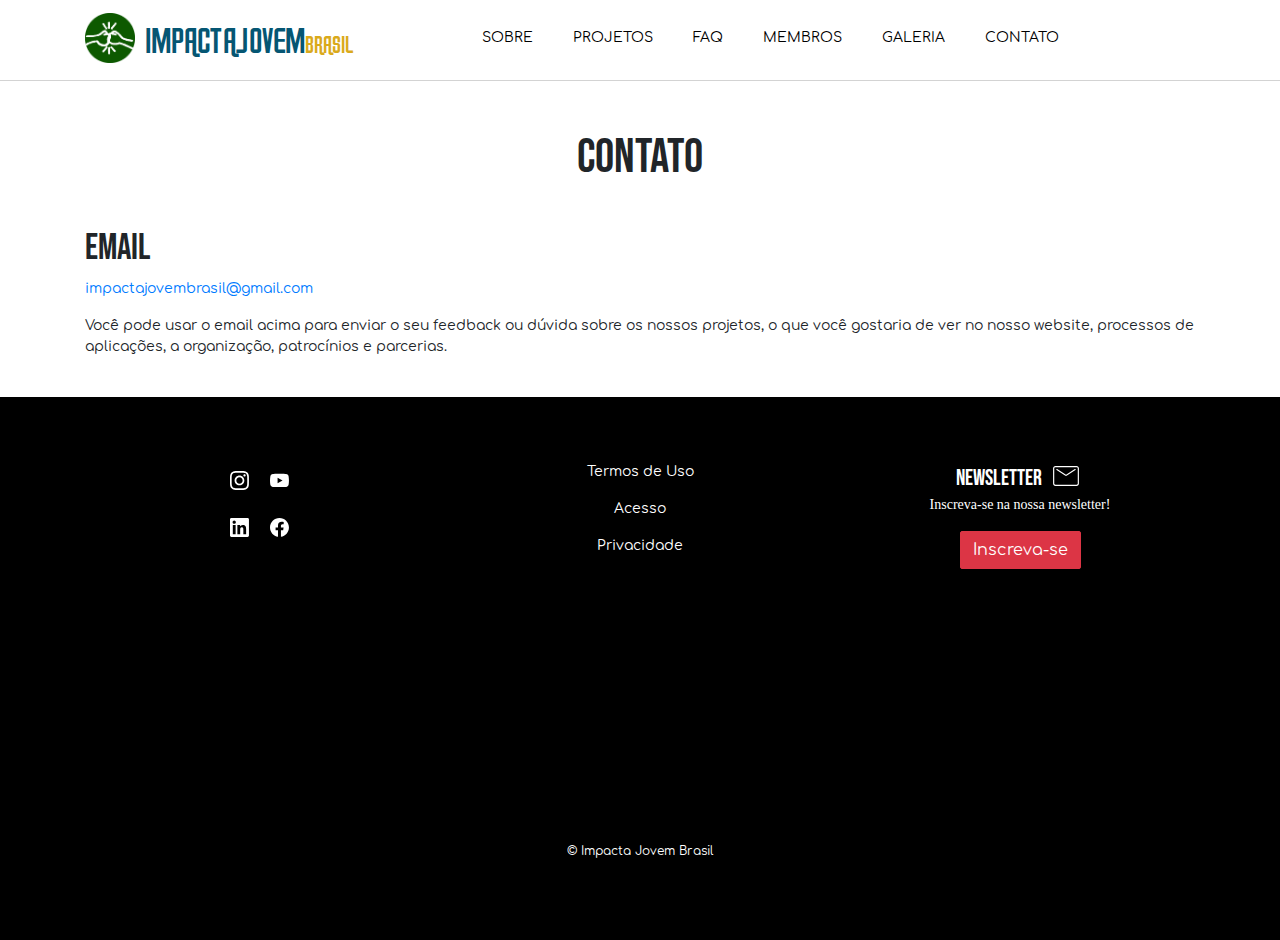
==== commit 1a53051a: "Update contato.html" ====
--- a/contato.html
+++ b/contato.html
@@ -25,39 +25,14 @@
 <body>
 	<header>
     <nav class="fixed-top" style="position: relative;">
-	<!--  Black Navbar  -->
-	<!--<nav class="navbar navbar-expand navbar-dark" style="background-color: #000; height: 35px;">
-	  <div class="collapse navbar-collapse">
-	    <ul class="navbar-nav ml-auto" id="blacknavbar">
-		    
-	      <li class="nav-item"><a class="nav-link" href="./newsletter.html" target="_blank" style="border-right: 1px solid grey; ">NEWSLETTER</a></li>
-
-	      <li class="nav-item">
-	        <a class="nav-link" href="https://www.facebook.com/ImpactaJovemBrasil/" target="_blank"> <svg class="svg-icon" viewBox="0 0 20 20">
-							<path fill="none" d="M11.344,5.71c0-0.73,0.074-1.122,1.199-1.122h1.502V1.871h-2.404c-2.886,0-3.903,1.36-3.903,3.646v1.765h-1.8V10h1.8v8.128h3.601V10h2.403l0.32-2.718h-2.724L11.344,5.71z"></path>
-					</svg>
-				</a>
-	      </li>
-
-	      <li class="nav-item"><a class="nav-link" href="https://www.instagram.com/impactajovembrasil/" target="_blank"><svg class="svg-icon" viewBox="0 0 20 20">
-							<path fill="none" d="M14.52,2.469H5.482c-1.664,0-3.013,1.349-3.013,3.013v9.038c0,1.662,1.349,3.012,3.013,3.012h9.038c1.662,0,3.012-1.35,3.012-3.012V5.482C17.531,3.818,16.182,2.469,14.52,2.469 M13.012,4.729h2.26v2.259h-2.26V4.729z M10,6.988c1.664,0,3.012,1.349,3.012,3.012c0,1.664-1.348,3.013-3.012,3.013c-1.664,0-3.012-1.349-3.012-3.013C6.988,8.336,8.336,6.988,10,6.988 M16.025,14.52c0,0.831-0.676,1.506-1.506,1.506H5.482c-0.831,0-1.507-0.675-1.507-1.506V9.247h1.583C5.516,9.494,5.482,9.743,5.482,10c0,2.497,2.023,4.52,4.518,4.52c2.494,0,4.52-2.022,4.52-4.52c0-0.257-0.035-0.506-0.076-0.753h1.582V14.52z"></path>
-						</svg></a></li>
-
-	      <li class="nav-item"><a class="nav-link" href="https://www.youtube.com/c/impactajovembrasil" target="_blank"><svg class="svg-icon" viewBox="0 0 20 20">
-							<path fill="none" d="M9.426,7.625h0.271c0.596,0,1.079-0.48,1.079-1.073V4.808c0-0.593-0.483-1.073-1.079-1.073H9.426c-0.597,0-1.079,0.48-1.079,1.073v1.745C8.347,7.145,8.83,7.625,9.426,7.625 M9.156,4.741c0-0.222,0.182-0.402,0.404-0.402c0.225,0,0.405,0.18,0.405,0.402V6.62c0,0.222-0.181,0.402-0.405,0.402c-0.223,0-0.404-0.181-0.404-0.402V4.741z M12.126,7.625c0.539,0,1.013-0.47,1.013-0.47v0.403h0.81V3.735h-0.81v2.952c0,0-0.271,0.335-0.54,0.335c-0.271,0-0.271-0.202-0.271-0.202V3.735h-0.81v3.354C11.519,7.089,11.586,7.625,12.126,7.625 M6.254,7.559H7.2v-2.08l1.079-2.952H7.401L6.727,4.473L6.052,2.527H5.107l1.146,2.952V7.559z M11.586,12.003c-0.175,0-0.312,0.104-0.405,0.204v2.706c0.086,0.091,0.213,0.18,0.405,0.18c0.405,0,0.405-0.451,0.405-0.451v-2.188C11.991,12.453,11.924,12.003,11.586,12.003 M14.961,8.463c0,0-2.477-0.129-4.961-0.129c-2.475,0-4.96,0.129-4.96,0.129c-1.119,0-2.025,0.864-2.025,1.93c0,0-0.203,1.252-0.203,2.511c0,1.252,0.203,2.51,0.203,2.51c0,1.066,0.906,1.931,2.025,1.931c0,0,2.438,0.129,4.96,0.129c2.437,0,4.961-0.129,4.961-0.129c1.117,0,2.024-0.864,2.024-1.931c0,0,0.202-1.268,0.202-2.51c0-1.268-0.202-2.511-0.202-2.511C16.985,9.328,16.078,8.463,14.961,8.463 M7.065,10.651H6.052v5.085H5.107v-5.085H4.095V9.814h2.97V10.651z M9.628,15.736h-0.81v-0.386c0,0-0.472,0.45-1.012,0.45c-0.54,0-0.606-0.515-0.606-0.515v-3.991h0.809v3.733c0,0,0,0.193,0.271,0.193c0.27,0,0.54-0.322,0.54-0.322v-3.604h0.81V15.736z M12.801,14.771c0,0,0,1.03-0.742,1.03c-0.455,0-0.73-0.241-0.878-0.429v0.364h-0.876V9.814h0.876v1.92c0.135-0.142,0.464-0.439,0.878-0.439c0.54,0,0.742,0.45,0.742,1.03V14.771z M15.973,12.39v1.287h-1.688v0.965c0,0,0,0.451,0.405,0.451s0.405-0.451,0.405-0.451v-0.45h0.877v0.708c0,0-0.136,0.901-1.215,0.901c-1.08,0-1.282-0.901-1.282-0.901v-2.51c0,0,0-1.095,1.282-1.095S15.973,12.39,15.973,12.39 M14.69,12.003c-0.405,0-0.405,0.45-0.405,0.45v0.579h0.811v-0.579C15.096,12.453,15.096,12.003,14.69,12.003"></path>
-						</svg></a></li>
-	      
-	    </ul>
-	  </div>
-	</nav>-->
 
     <!--  White Navbar  -->
 	<nav id="whitenav" class="navbar navbar-expand-lg navbar-light" style="background-color: rgba(255, 255, 255, 0.8);">
 
 			<div class="container">
 
-				<a class="navbar-brand" href="https://impacta-jovem-brasil.github.io/">
-				        <img src="Imagens/Impacta/logo.png" class="d-inline-block align-top"><span class="blue">IMPACTAJOVEM</span><span class="yellow">Brasil</span>
+				<a class="navbar-brand" href="./index">
+				        <img src="Imagens/Impacta/logo.png" class="d-inline-block align-top"><span class="blue">IMPACTAJOVEM</span><span class="yellow">BRASIL</span>
 				</a>
 				
 				<button class="navbar-toggler" data-toggle="collapse" data-target="#whitenavbar">
@@ -76,7 +51,7 @@
 					<ul class="navbar-nav mx-auto">
 						<!--mr,ml,mx auto -->
 						<li class="nav-item mr-4">
-							<a href="https://impacta-jovem-brasil.github.io/" class="nav-link ">SOBRE</a>
+							<a href="./index" class="nav-link ">SOBRE</a>
 						</li>
 						<li class="nav-item mr-4">
 							<a href="./projetos" target="" class="nav-link ">PROJETOS</a>
--- a/styles.css
+++ b/styles.css
@@ -1,46 +1,28 @@
-/* -------------------- FONTS --------------------- */
-/* Airport */ /* Logo Title */
-@font-face {
-    font-family: 'Airport';
-    src: url('Airport.eot');
-    src: local('Airport'),
-        url('Airport.eot?#iefix') format('embedded-opentype'),
-        url('Airport.woff2') format('woff2'),
-        url('Airport.woff') format('woff'),
-        url('Airport.ttf') format('truetype');
-    font-weight: normal;
-    font-style: normal;
-}
-/* bebas-neue-regular - latin */   /* Titles */
 @font-face {
   font-family: 'Bebas Neue';
   font-style: normal;
   font-weight: 400;
-  src: url('./fonts/bebas-neue/bebas-neue-v1-latin-regular.eot'); /* IE9 Compat Modes */
+  src: url('./fonts/bebas-neue/bebas-neue-v1-latin-regular.eot'); 
   src: local('Bebas Neue Regular'), local('BebasNeue-Regular'),
-       url('./fonts/bebas-neue/bebas-neue-v1-latin-regular.eot?#iefix') format('embedded-opentype'), /* IE6-IE8 */
-       url('./fonts/bebas-neue/bebas-neue-v1-latin-regular.woff2') format('woff2'), /* Super Modern Browsers */
-       url('./fonts/bebas-neue/bebas-neue-v1-latin-regular.woff') format('woff'), /* Modern Browsers */
-       url('./fonts/bebas-neue/bebas-neue-v1-latin-regular.ttf') format('truetype'), /* Safari, Android, iOS */
-       url('./fonts/bebas-neue/bebas-neue-v1-latin-regular.svg#BebasNeue') format('svg'); /* Legacy iOS */
-}
-/* comfortaa-regular - latin */   /*  Paragraphs  */
+       url('./fonts/bebas-neue/bebas-neue-v1-latin-regular.eot?#iefix') format('embedded-opentype'), 
+       url('./fonts/bebas-neue/bebas-neue-v1-latin-regular.woff2') format('woff2'), 
+       url('./fonts/bebas-neue/bebas-neue-v1-latin-regular.woff') format('woff'), 
+       url('./fonts/bebas-neue/bebas-neue-v1-latin-regular.ttf') format('truetype'), 
+       url('./fonts/bebas-neue/bebas-neue-v1-latin-regular.svg#BebasNeue') format('svg'); 
+}
+/*  Paragraphs  */
 @font-face {
   font-family: 'Comfortaa';
   font-style: normal;
   font-weight: 400;
-  src: url('./fonts/comfortaa/comfortaa-v28-latin-regular.eot'); /* IE9 Compat Modes */
+  src: url('./fonts/comfortaa/comfortaa-v28-latin-regular.eot'); 
   src: local(''),
-       url('./fonts/comfortaa/comfortaa-v28-latin-regular.eot?#iefix') format('embedded-opentype'), /* IE6-IE8 */
-       url('./fonts/comfortaa/comfortaa-v28-latin-regular.woff2') format('woff2'), /* Super Modern Browsers */
-       url('./fonts/comfortaa/comfortaa-v28-latin-regular.woff') format('woff'), /* Modern Browsers */
-       url('./fonts/comfortaa/comfortaa-v28-latin-regular.ttf') format('truetype'), /* Safari, Android, iOS */
-       url('./fonts/comfortaa/comfortaa-v28-latin-regular.svg#Comfortaa') format('svg'); /* Legacy iOS */
-}
-
-/*--------------------------------- ICONS ----------------------------*/
-
-/* svg-icon */
+       url('./fonts/comfortaa/comfortaa-v28-latin-regular.eot?#iefix') format('embedded-opentype'), 
+       url('./fonts/comfortaa/comfortaa-v28-latin-regular.woff2') format('woff2'), 
+       url('./fonts/comfortaa/comfortaa-v28-latin-regular.woff') format('woff'),
+       url('./fonts/comfortaa/comfortaa-v28-latin-regular.ttf') format('truetype'), 
+       url('./fonts/comfortaa/comfortaa-v28-latin-regular.svg#Comfortaa') format('svg'); 
+}
 .svg-icon {
   width: 1.5em;
   height: 1.5em;
@@ -60,9 +42,6 @@
   stroke: white;
   stroke-width: 1;
 }
-
-
-/*--------------------  HEADERS   -----------------*/
 *{
 	margin: 0;
 	padding: 0;
@@ -70,9 +49,8 @@
 }
 body{
 	margin: 0;
-	padding: 0;
-}
-
+  padding: 0;
+}
 h1,
 h2,
 h3,
@@ -103,21 +81,14 @@
 h1 {
   font-size: 36px;
 }
-
 .text-center {
     text-align: center;
 }
-
-
-
-
 /* --------------------- NAVBARS ---------------------*/
-
 #blacknavbar li a {                    
 	color: grey;
 	cursor: pointer;
 }
-
 #blacknavbar .svg-icon { 
 	transition: all 0.3s ease-in-out;
 	opacity: 0.3;
@@ -133,8 +104,7 @@
 	text-decoration: none;
 	transition: color 0.5s;
 }
-
-/*                White Navbar          */
+/* White */
 .navbar-brand{
   font-size: 36px;
   font-family: 'Airport'; 
@@ -183,13 +153,10 @@
 @media (max-width: 991px) {
 	#whitenavbar .nav-link:hover:after {  transform-origin:  0% 50%; }
 }
-
 .navbar-toggler {
 	border: none;
 	cursor: pointer;
 }
-
-
 .navbar-toggler:focus,
 .navbar-toggler:active,
 .navw:focus {
@@ -199,10 +166,6 @@
     background-color: #3e8914;
     transition: background-color 0.25s ease-in-out;
 }
-
-/*------------------------ NAVBAR MEDIAS ----------------------*/
-
-/*       white navbar     */
 @media (max-width: 460px) {
 	.navbar-brand{
 		font-size: 30px;
@@ -215,7 +178,6 @@
 		height: 25px;
 	}
 }
-
 @media (max-width: 390px) {
 	.navbar-brand{
 		font-size: 28px;
@@ -227,7 +189,6 @@
 		width: 25px;
 	}
 }
-
 @media (max-width: 360px) {
 	.navbar-brand{
 		font-size: 25px;
@@ -243,63 +204,73 @@
 		width: 24px;
 	}
 }
-
-
-
-
-
-/*------------------ TITLES ----------------*/
-#title-FAQ h1, #title-membros h1, #title-contato h1 {
+/*#title-FAQ h1, #title-membros h1, #title-contato h1 {
   font-family: 'Airport'; 
   font-weight: normal; 
   font-style: normal;
+}*/
+/*------------------- INTRO -----------------*/
+#intro .wallpaper{
+  background: linear-gradient( rgba(0, 0, 0, 0.7), rgba(0, 0, 0, 0.5) ), url('Imagens/Fotos Internet/header3.jpg') no-repeat center;
+  height: 600px;
+  background-size: cover;
+}
+@media(max-width: 768px) {
+	#intro .wallpaper {
+		height: 500px;
+	}
+}
+@media(max-width: 768px) {
+	#intro .wallpaper {
+		height: 450px;
+	}
+}
+
+#text-intro{
+ text-align: center;
 }
 
 
-
-
-
-/*------------------- INTRO -----------------*/
-#intro .wallpaper {
-  background: linear-gradient( rgba(0, 0, 0, 0.5), rgba(0, 0, 0, 0.5) ), url('Imagens/Fotos Internet/header3.jpg');
-  height: 500px;
-  background-size: cover;
-}
-#intro .caption {
-  top: 30%;
-}
 #intro .caption h1 {
   font-family: 'Airport'; font-weight: normal; font-style: normal;
   font-size: 98px;
+  line-height: 1;
+}
+.volunteer-icon {
+  position: relative;
+  display: inline-block;
+  vertical-align: top;
+}
+.icon-heart {
+  color: red;
+  font-size: 36px;
+  position: absolute;
+  top: 0;
+  left: 30%;
+}
+.icon-hands {
+  color: white;
+  font-size: 72px;
+}
+.separator { height: 1.8em; }
+.speech {
+  padding: 1.5em 0;
 }
 @media (max-width: 768px) {
   #intro .caption h1 { font-size: 70px; }
-  #intro .wallpaper { height: 400px; }
+  #intro .wallpaper { height: 450px; }
 }
 @media (max-width: 560px) {
   #intro .caption h1 { font-size: 60px; }
-  #intro .wallpaper { height: 350px; }
-}
-
-
-
-/*---------------------------------  SOBRE & PROJETOS  ---------------------------------*/
-
-/*                  Sobre | Projetos              */
-
+}
+/* SOBRE & PROJETOS */
 .container {
 	margin: auto;
 }
-
-/*               Containers with Images          */
-
-/*            text           */
-
 .sobre {
   background-image: linear-gradient(rgb(173, 167, 167), rgb(255, 255, 255));
   padding-bottom: 30px;
 }
-
 section p.info {
 	color: #58595b;
 	font-weight: 700;
@@ -310,10 +281,6 @@
 #about .container section {
 	text-align: left;
 }
-
-/*            text + images          */
-
-/* Sobre */
 #about1 {
 	margin-bottom: 50px;
 }
@@ -323,7 +290,6 @@
 	margin-bottom: 50px;
 	}
 }
-
 /*               Images            */
 #about div {
   margin-bottom: 50px;
@@ -339,7 +305,6 @@
 section span.strong-line {
     color: white;
 }
-
 @media (min-width: 320px) {
   #intro h1 {
     font-size: 38px;
@@ -365,7 +330,6 @@
     font-size: 80px;
   }
 }
-
 .caption h1 {
   font-size: 56px;
 }
@@ -384,14 +348,12 @@
     font-size: 14px;
   }
 }
-
 .img-right {
   border-radius: 5px;
   width: 50%;
   float: right;
   margin-left: 5px;
 }
-
 @media (max-width: 768px) {
 	.img-right {
 		float: none;
@@ -399,7 +361,6 @@
 		margin: 0 0 10px 0;
 	}
 }
-
 /*               Images            */
 .wallpaper {
   position: relative;
@@ -414,18 +375,11 @@
     width: 100%;
     color: white;
 }
-
-
-
-
-/*-------------cards intro--------------------*/
-
+/* cards intro */
 #intro-cards-background{
   background-color: #056673;
   padding-bottom: 30px;
 }
-
-
 #card-container {
   max-width: 2000px;
   margin: 50px 0 ;
@@ -433,7 +387,6 @@
   flex-wrap: wrap;
   justify-content: space-between;
 }
-
 .box {
   position: relative;
   width: 100%;
@@ -444,7 +397,6 @@
   padding: 0px;
   
 }
-
 .imgBx {
   position: absolute;
   top: 0;
@@ -452,7 +404,6 @@
   width: 100%;
   height: 100%;
 }
-
 .imgBx img {
   position: absolute;
   top: 0;
@@ -462,11 +413,9 @@
   object-fit: cover;
   transition: 0.5s;
 }
-
 .box:hover .imgBx img {
   opacity: 0;
 }
-
 #card-intro-content {
   position: absolute;
   bottom: 20px;
@@ -482,21 +431,17 @@
   font-weight: 30px;
   color: rgba(5, 5, 5, 0.623);
 }
-
 .box:hover #card-intro-content {
   width: 100%;
   height: 100%;
   bottom: 0;
   left: 0;
-  
-}
-
+}
 h3 {
   margin: 0;
   padding: 0;
   font-size: 20px;
 }
-
 #parag-card{
   margin: 10px 0 0;
   padding: 0;
@@ -505,17 +450,11 @@
   text-align: justify;
   transition: 0.5s;
 }
-
 .box:hover #parag-card {
   opacity: 1;
   transition-delay: 0.5s;
 }
-/*-------------cards intro--------------------*/
-
-
-
-/*------------------------------------------ PROJETOS ----------------------------------*/
-
+  /*                           PROJETOS                              */
   #projetos-section{
 	background-color: #daaa1b;
   }
@@ -527,8 +466,6 @@
 		margin-bottom: 50px;
 	}
   }
-
-  
   .overlay {
     width: 100%;
     height: 500px;
@@ -537,13 +474,11 @@
     position: relative;
     z-index: 1;
   }
-
   #projetos-textos {
     text-align: center;
     padding-top: 160px;
     color: #fff;
   }
-
   @media (max-width: 768px) {
     .overlay {
       height: 400px;
@@ -553,7 +488,6 @@
       padding-top: 100px;
     }
   }
-  
   .overlay:before {
     position: absolute;
     content: '';
@@ -564,26 +498,23 @@
     left: 0;
     z-index: -1;
   }
-  
-  /*------ botao projetos ---*/
+  /*  botao projetos  */
   #botao-projetos {
     width: 250px;
     height: 80px;
     background: transparent;
     border: 3px solid #055673;
   }
-
   #botao-projetos:hover {
     background-color: #055673;
     color: white;
     transition: background-color 0.5s ease;
   }
-  /*----- botao saiba mais ---*/
+  /*  botao saiba mais  */
   #saiba-mais {
     text-align: center;
     padding-top: 2em;
   }
-
   #botao-saiba-mais {
     color: #ffbe0b;
     width: 250px;
@@ -592,115 +523,98 @@
     border: 3px solid #ffbe0b;
   }
   #botao-saiba-mais:hover {
-    color: black;
+    color: rgba(0, 0, 0, 0.623);
     background-color: #ffbe0b;
     transition: background-color 0.5s ease;
     text-decoration: none;
   }
-  /*---------------------------- PROJETOS FIM ---------------------------------*/
-
-
-
-
-
-  
-/*------------------------------------------ INSTAGRAM ----------------------------------*/
-
-
-
-#instagram {
-  /*background-color: #033f46;*/
-  background-image: url('Imagens/Fotos Internet/sky2.jpg');
-  background-size: 100%;
-  object-fit: cover;
-  padding: 2em 0;
-  display: block;
-}
-
-
-#instagram h1{
-  color: #daaa1b;
-  padding-bottom: 15px;
-  font-size: 50px;
-}
-
-#instagram .pics {
-  margin: auto;
-  padding: 2em 0em 2em 0em;
-  justify-content: center;
-  text-align: center;
-}
-
-#instagram .pic1 {
-  background-color: rgb(255, 255, 255);
-  left: 13rem;
-  bottom: 8rem;
-  height: 16rem;
-  width: 14rem;
-  transform: rotate(15deg);
-  box-shadow: rgba(0, 0, 0, 0.3) 0px 6px 16px 0px, rgba(0, 0, 0, 0.2) 0px 0px 4px 0px;
-  padding: 0.5rem 0.5rem 2rem;
-  transition: opacity 0.2s ease 0s;
-}
-#instagram .pic2 {
-  background-color: rgb(255, 255, 255);
-  bottom: 8rem;
-  height: 16rem;
-  width: 14rem;
-  box-shadow: rgba(0, 0, 0, 0.3) 0px 6px 16px 0px, rgba(0, 0, 0, 0.2) 0px 0px 4px 0px;
-  left: 42rem;
-  transform: rotate(-15deg);
-  padding: 0.5rem 0.5rem 2rem;
-  transition: opacity 0.2s ease 0s;
-}
-#instagram .pic3 {
-
-  background-color: rgb(255, 255, 255);
-  bottom: 8rem;
-  height: 16rem;
-  width: 14rem;
-  transform: rotate(15deg);
-  box-shadow: rgba(0, 0, 0, 0.3) 0px 6px 16px 0px, rgba(0, 0, 0, 0.2) 0px 0px 4px 0px;
-  left: 56rem;
-  padding: 0.5rem 0.5rem 2rem;
-  transition: opacity 0.2s ease 0s;
-
-}
-
-#polaroid-tittle{
-  padding-top: 10px;
-  text-decoration: none;
-  color: black;
-}
-
-#instagram .pics a:hover {
-  opacity: 0.7;
-  transition: opacity 0.2s ease-in-out;
-}
-
-#instagram .pics img {
-  width: 100%;
-  height: 100%;
-  object-fit: cover;
-}
-
-.Row {
+  /*        INSTAGRAM      */
+  .svg-ig {
+    width: 1em;
+    height: 1em;
+    font-size: 20px; 
+  }
+  #instagram a { text-decoration: none; }
+  #polaroid-tittle {
+    padding-top: 10px;
+    color: black;
+  }
+  #instagram {
+    background-color: #daaa1b;
+    background-size: 100%;
+    object-fit: cover;
+    padding: 2em 0;
+    display: block;
+  }
+  #instagram h1{
+    color: #056673;
+    padding-bottom: 15px;
+    font-size: 50px;
+  }
+  #instagram .pics {
+    margin: auto;
+    padding: 2em 0em 2em 0em;
+    justify-content: center;
+    text-align: center;
+  }
+  #instagram .pic1 {
+    background-color: rgb(255, 255, 255);
+    left: 13rem;
+    bottom: 8rem;
+    height: 16rem;
+    width: 14rem;
+    transform: rotate(15deg);
+    box-shadow: rgba(0, 0, 0, 0.3) 0px 6px 16px 0px, rgba(0, 0, 0, 0.2) 0px 0px 4px 0px;
+    padding: 0.5rem 0.5rem 2rem;
+    transition: opacity 0.2s ease 0s;
+  }
+  #instagram .pic2 {
+    background-color: rgb(255, 255, 255);
+    bottom: 8rem;
+    height: 16rem;
+    width: 14rem;
+    box-shadow: rgba(0, 0, 0, 0.3) 0px 6px 16px 0px, rgba(0, 0, 0, 0.2) 0px 0px 4px 0px;
+    left: 42rem;
+    transform: rotate(-15deg);
+    padding: 0.5rem 0.5rem 2rem;
+    transition: opacity 0.2s ease 0s;
+  }
+  #instagram .pic3 {
+    background-color: rgb(255, 255, 255);
+    bottom: 8rem;
+    height: 16rem;
+    width: 14rem;
+    transform: rotate(15deg);
+    box-shadow: rgba(0, 0, 0, 0.3) 0px 6px 16px 0px, rgba(0, 0, 0, 0.2) 0px 0px 4px 0px;
+    left: 56rem;
+    padding: 0.5rem 0.5rem 2rem;
+    transition: opacity 0.2s ease 0s;
+  }
+  #instagram .pics a:hover {
+    opacity: 0.7;
+    transition: opacity 0.2s ease-in-out;
+  }
+  #instagram .pics img {
+    width: 100%;
+    height: 100%;
+    object-fit: cover;
+  }
+  .Row {
     display: table;
     width: 100%; /*Optional*/
     table-layout: fixed; /*Optional*/
-}
-.Column {
+  }
+  .Column {
     display: table-cell;
-}
-
-@media (max-width: 991px) {
+  }
+  @media (max-width: 991px) {
 	#instagram .pic3 {
 		margin-left: 50%;
 		margin-bottom: 10%;
 	}
-}
-@media (max-width: 768px) {
-  #instagram .pics {
+  }
+  @media (max-width: 768px) {
+    #instagram .pics {
     margin: auto;
     padding: 0;
     justify-content: center;
@@ -736,14 +650,14 @@
     width: 8rem;
     padding: 0.2rem 0.2rem 1rem;
   }
-  #instagram .pic2 {   /*l42*/
+  #instagram .pic2 {   
     left: 13rem;
     bottom: 8rem;
     height: 10rem;
     width: 8rem;
     padding: 0.2rem 0.2rem 1rem;
   }
-  #instagram .pic3 {   /*l56*/
+  #instagram .pic3 {   
     left: 13rem;
     bottom: 8rem;
     height: 10rem;
@@ -751,16 +665,15 @@
     padding: 0.2rem 0.2rem 1rem;
   }
 }
-
 @media (max-width: 414px) {
-   #instagram .pic1 {    /*l13 b8 h16 w14*/
+   #instagram .pic1 {   
     left: 13rem;
     bottom: 8rem;
     height: 10rem;
     width: 9.5rem;
     padding: 0.3rem 0.3rem 0rem;
   }
-  #instagram .pic3 {   /*l42*/
+  #instagram .pic3 {   
     left: 13rem;
     bottom: 8rem;
     height: 10rem;
@@ -774,16 +687,7 @@
     background-size: cover;
   }
 }
-
-
-
-
-
-
-
-/*------------------------------------------ FOOTER ----------------------------------*/
-/* https://css-tricks.com/snippets/css/a-guide-to-flexbox/#flexbox-background */
-/* https://getbootstrap.com/docs/4.4/layout/grid/#row-columns */
+/* FOOTER */
 footer{
 	background: black;
 	color: white;
@@ -817,8 +721,7 @@
   padding: 0;
   margin-right: 10px;
 }
-
-/*------------------------------------ NEWSLETTER --------------------------------*/
+/* NEWSLETTER */
 .home {
     position: absolute;
     top: 5px;
@@ -831,12 +734,11 @@
 .home a:hover {
 	color: #ff4800;
 }
-
 .email-newsletter {
 	text-align: center;
 }
 .email-newsletter input[type=email] {
-	/*border-radius: 5px;*/
+    /*border-radius: 5px;*/
     color: #29303b;
     font-size: 18px;
     height: auto;
@@ -845,7 +747,6 @@
 .email-newsletter fieldset {
 	text-align: center;
 }
-
 fieldset {
     padding: 0;
     margin: 0;
@@ -858,7 +759,6 @@
   font-size: 1.3rem;
   line-height: 2;
 }
-
 .email-newsletter .btn {
   background-color: #0d5900;
   border-color: #0d5900;
@@ -873,7 +773,6 @@
   transition: border-color .3s ease-in-out;
   transition: color .3s ease-in-out;
 }
-
 .header-newsletter {
 	display: flex;
 	align-items: center;
@@ -908,11 +807,19 @@
 .section-newsletter span.yellow {
 	color: #daaa1b;
 }
-
-
-/*----------------------------------------------------------------------------------------------------------------*/
-
-/*---------------------------- PROJETOS -------------------------*/
+/*  PROJETOS  */
+#time .wallpaper {
+  background: linear-gradient( rgba(0, 0, 0, 0.3), rgba(0, 0, 0, 0.3) ), url('Imagens/Fotos Internet/time.jpg') no-repeat center;
+  height: 300px;
+  background-size: cover;
+}
+#time section p {
+	padding-top: 20px;
+	font-size: 18px;
+	font-weight: normal;
+	color: dimgrey;
+	text-align: center;
+}
 #oportunidades .wallpaper {
   background: linear-gradient( rgba(0, 0, 0, 0.3), rgba(0, 0, 0, 0.3) ), url('Imagens/Fotos/dc segundo dia-40.jpg');
   height: 500px;
@@ -942,7 +849,6 @@
     height: 300px;
   }
 }
-
 .caption h1, #title-aplicar h1 {
   font-size: 64px;
 }
@@ -983,18 +889,15 @@
   transition: background-color 0.5s ease;
   text-decoration: none;
 }
-
-/*---------------------------- FAQ -------------------------*/
+/* FAQ */
 #container-FAQ section p.question {
 	font-size: 20px;
 	font-weight: 900;
 }
-
 #container-FAQ section p.answer {
 	color: #58595b;
 	font-weight: normal;
 }
-
 .iframe-container{
   position: relative;
   width: 100%;
@@ -1009,13 +912,13 @@
   height: 100%;
 
 }
-
-/*---------------------------- MEMBROS -------------------------*/
+/* MEMBROS */
 #container-membros .row .col {
 	text-align: center;
 	justify-content: center;
 	padding: 0 10px;
 	line-height: 1;
+	padding-bottom: 20px;
 }
 #container-membros .row .col h4 {
 	padding-top: 10px;
@@ -1028,15 +931,16 @@
 	margin-bottom: 8px;
 }
 #container-membros .row .col img {
-	height: auto;
+	height: 150px;
 	width: 150px;
 	border-radius: 5px;
+	background-position: center center;
+        object-fit: cover;
 }
 #container-membros .row .col img:hover {
 	opacity: 0.8;
 	transition: opacity 0.5s;
 }
-
 .svg-membros {
 	width: 1em;
 	height: 1em;
@@ -1049,8 +953,13 @@
 	transition: opacity 0.3s;
 	transform: scale(1.1);
 }
-
-/*---------------------------- GALERIA -------------------------*/
+/* GALERIA */
+#galeria .container section p {
+	color: dimgrey;
+	font-size: 18px;
+	font-weight: normal;
+	text-align: center;
+}
 #container-galeria img:hover {
   opacity: 0.8;
   transition: opacity 0.3s;
@@ -1089,22 +998,18 @@
     object-fit: cover;
   }
 }
-
-/*---------------------------- CONTATO -------------------------*/
+/* CONTATO */
 #contato .container p a {
   text-decoration: none;
 }
+/* TIMELINE INTRO */
 
-
- /* TIMELINE INTRO
-–––––––––––––––––––––––––––––––––––––––––––––––––– */
 
 #timeline-intro {
   background: #daaa1b;
   padding: 30px 0;
-  color: black;
-}
-
+  color: rgba(0, 0, 0, 0.555);
+}
 #timeline-container {
   width: 90%;
   max-width: 1200px;
@@ -1112,25 +1017,14 @@
   text-align: center;
 }
 
-/*h1 {
-  font-size: 2.5rem;
-}*/
-
-
-
-
-/* TIMELINE
-–––––––––––––––––––––––––––––––––––––––––––––––––– */
-
+/* TIMELINE */
 .timeline {
   padding-bottom: 40px;
 }
-
 .timeline ul {
   /*background-image: linear-gradient( rgb(255, 255, 255), rgb(173, 167, 167)); */
   padding: 30px 0;
 }
-
 .timeline ul li {
   list-style-type: none;
   position: relative;
@@ -1139,7 +1033,6 @@
   padding-top: 50px;
   background: #033f46;
 }
-
 .timeline ul li::after {
   content: '';
   position: absolute;
@@ -1151,21 +1044,20 @@
   border-radius: 50%;
   background: inherit;
 }
-
 .timeline ul li div {
   position: relative;
   bottom: 0;
   width: 400px;
   padding: 15px;
   background: #0d5900;
-  color: #021f22;
+  color: white;
+  border-radius: 5px;
+  font-weight: 500;
   box-shadow: 0 30px 30px rgba(0,0,0,.5);
 }
-
 .timeline ul li div time{
   color: #daaa1b;
 }
-
 .timeline ul li div::before {
   content: '';
   position: absolute;
@@ -1174,70 +1066,52 @@
   height: 0;
   border-style: solid;
 }
-
 .timeline ul li:nth-child(odd) div {
   left: 45px;
 }
-
 .timeline ul li:nth-child(odd) div::before {
   left: -15px;
   border-width: 8px 16px 8px 0;
   border-color: transparent #0d5900 transparent transparent;
 }
-
 .timeline ul li:nth-child(even) div {
   left: -439px;
 }
-
 .timeline ul li:nth-child(even) div::before {
   right: -15px;
   border-width: 8px 0 8px 16px;
   border-color: transparent transparent transparent #0d5900;
 }
-
 time {
   display: block;
   font-size: 1.2rem;
   font-weight: bold;
   margin-bottom: 8px;
 }
-
-
-/* EFFECTS
-–––––––––––––––––––––––––––––––––––––––––––––––––– */
-
+/* EFFECTS */
 .timeline ul li::after {
   transition: background .5s ease-in-out;
 }
-
 .timeline ul li.in-view::after {
   background: #033f46;
 }
-
 .timeline ul li div {
   visibility: hidden;
   opacity: 0;
   transition: all .5s ease-in-out;
 }
-
 .timeline ul li:nth-child(odd) div {
   transform: translate3d(200px, 0, 0);
 }
-
 .timeline ul li:nth-child(even) div {
   transform: translate3d(-200px, 0, 0);
 }
-
 .timeline ul li.in-view div {
   transform: none;
   visibility: visible;
   opacity: 1;
 }
-
-
-/* GENERAL MEDIA QUERIES
-–––––––––––––––––––––––––––––––––––––––––––––––––– */
-
+/* GENERAL MEDIA QUERIES */
 @media screen and (max-width: 900px) {
   .timeline ul li div {
     width: 250px;
@@ -1247,7 +1121,6 @@
     /*250+45-6*/
   }
 }
-
 @media screen and (max-width: 600px) {
   .timeline ul li {
     margin-left: 20px;
@@ -1264,18 +1137,7 @@
     border-color: transparent #0d5900 transparent transparent;
   }
 }
-
-/*---------------------------------TIMELINE END---------------------*/
-
-
-
-
-
-
-
-
-/*-----Testimonial-------*/
-
+/* Testimonial */
 .testimonial:after {
     position: absolute;
     top: -0 !important;
@@ -1287,12 +1149,10 @@
     float: left;
     z-index: 99;
 }
-
 .testimonial {
     min-height: 375px;
     position: relative;
-    /*background-color: #daaa1b;*/
-    background: url(images/books-bg-2.png);
+    background: linear-gradient( rgba(0, 0, 0, 0.8), rgba(0, 0, 0, 0.5) ), url(./Imagens/Fotos\ Internet/library.jpeg);
     width: 100%;
     padding-top: 50px;
     padding-bottom: 50px;
@@ -1310,7 +1170,6 @@
 #testimonial4 .carousel-inner .item{
   overflow: hidden;
 }
-
 .testimonial4_indicators .carousel-indicators{
   left: 0;
   margin: 0;
@@ -1357,7 +1216,6 @@
   -webkit-border-radius: 0;
   border-radius: 0;
 }
-
 .testimonial4_control_button .carousel-control{
   top: 175px;
   opacity: 1;
@@ -1398,7 +1256,6 @@
   background: #fff;
   border: 2px solid #fff;
 }
-
 .testimonial4_header{
   top: 0;
   left: 0;
@@ -1417,7 +1274,6 @@
   letter-spacing: 1px;
   text-transform: uppercase;
 }
-
 .testimonial4_slide{
   top: 0;
   left: 0;
@@ -1458,7 +1314,6 @@
   color: #ffffff;
   font-size: 22px;
 }
-
 .testimonial .carousel {
     padding-bottom:50px;
 }
@@ -1466,11 +1321,6 @@
     width: 35px;
     height: 35px;
 }
-
-/**
-* General style 
-*/ 
-
 .clearfix:after {
   visibility: hidden;
   display: block;
@@ -1479,11 +1329,7 @@
   clear: both;
   height: 0;
 }
-
-/**
-* Popup Wrap
-*/ 
-
+/* Popup Wrap */ 
 .popup-wrap {
   content: "";
   background-color: rgba(0,0,0,.8);
@@ -1494,13 +1340,7 @@
   position: fixed;
   z-index: 999999;
 }
-
-
-
-/**
-* Popup Box
-*/ 
-
+/* Popup Box */ 
 .popup-return {
   position: fixed;
   top:0;
@@ -1513,69 +1353,37 @@
   background-color: #fdfdfd; 
   padding: 15px;
 }
-
-
-
-
-/**
-* Popup Header
-*/ 
-
-
+/* Popup Header */ 
 .popup-header {
   margin-top: 20px;
   box-shadow: 0 3px 6px -6px black;
   color: #0d5900;
 }
-
-
 h2 {
   text-align: center;
   font-size: 25px; 
 }
-
-
-/**
-* Popup description
-*/
-
+/* Popup description */
 .popup-description{
   text-align: center;
 }
-
-
-
-
-/**
-* Popup data
-*/
-
-
+/* Popup data */
 .popup-data {
   margin-left: 60px;
 }
-
 .popup-data label {
   display: inline-block;
   width: 60px;
 }
-
 .popup-data input {
   display: inline-block;
   width: 230px;
 }
-
-
-/**
-* Popup Send button
-*/
-
-
+/* Popup Send button */
 .send-button {
   margin-top: 10px;
   text-align: center;
 }
-
 .send-button input {
   float: right;
   width: 60px;
@@ -1585,18 +1393,12 @@
   margin-left: 30px;
   margin-right: 30px;
   padding-top: 3px;
-
-}
-
+}
 .send-button input:hover {
   background-color: #000;
   border: 1px solid #000;
   }
-
-/**
-* Popup Close
-*/
-
+/* Popup Close */
 .close {
   cursor: pointer;
   color: #518ca6;
@@ -1610,8 +1412,10 @@
   width: 30px;
   font-family: Arial, Helvetica, sans-serif;
 }
-
 .close:hover {
 color: #000;
 }
-
+/* TERMOS */
+#termos p, #termos h4, #termos h1 {
+	text-transform: uppercase;
+}
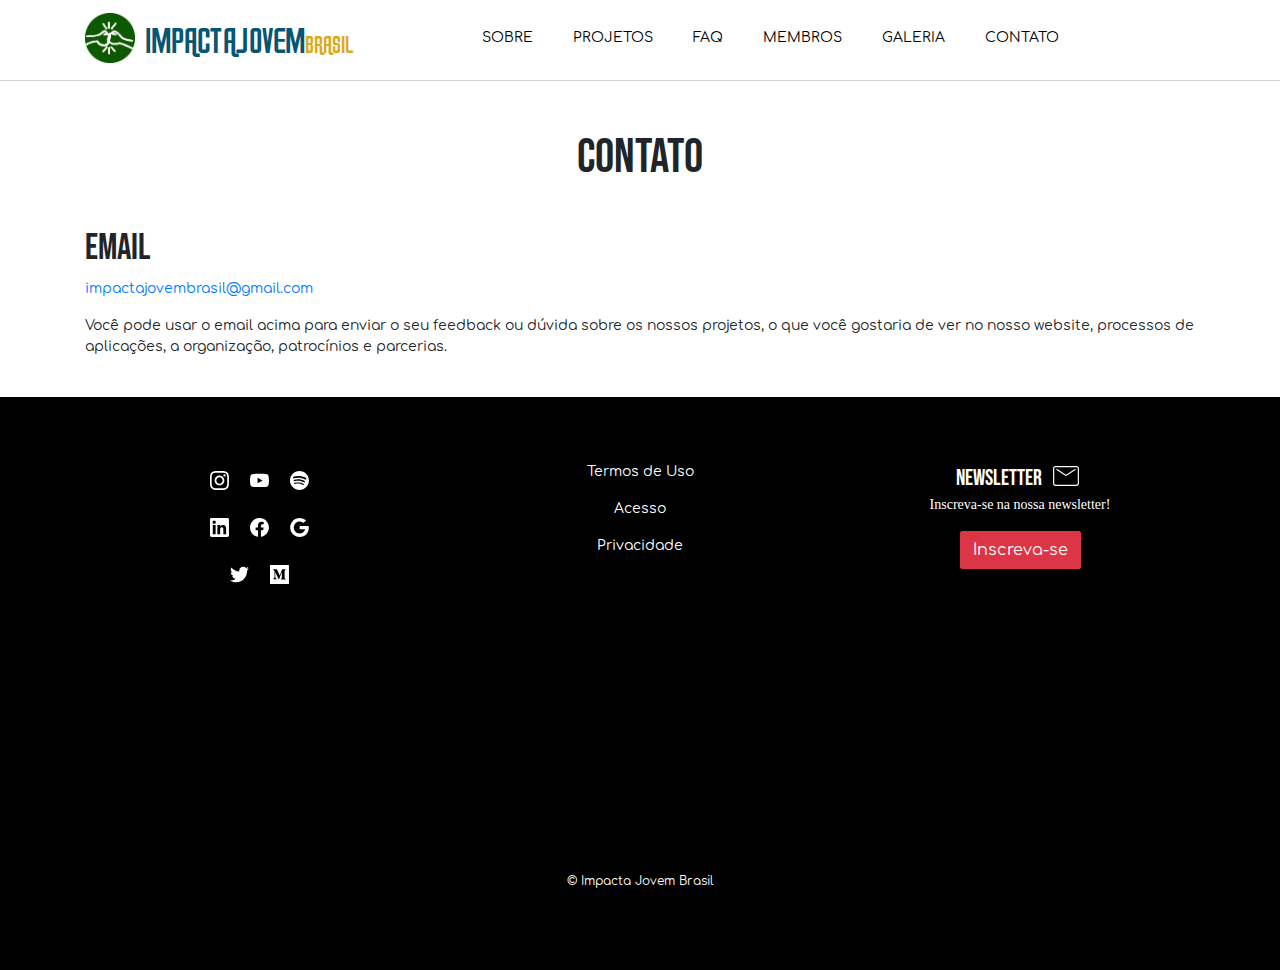
==== commit b4f65471: "Update contato.html" ====
--- a/contato.html
+++ b/contato.html
@@ -109,73 +109,129 @@
 
 
        <!-- FOOTER -->
-			<footer id="footer">
-				<section class="footer-text">
-					<div class="container">
-						<div class="row">
-
-							<div class="col-sm text-center">
-
-								<div style="text-align: center; margin-top: 10px;">
-                                <ul class="nav" style="display: inline-block; margin: 0; margin-left: 20px; padding: 0; zoom: 1; *display: inline;">
-
-							        <li class="nav-item" style="float: left">
-							        	<a class="nav-link" href="https://www.instagram.com/impactajovembrasil/" target="_blank">
-							        	<svg class="svg-membros" role="img" viewBox="0 0 38 38" xmlns="http://www.w3.org/2000/svg"><path d="M12 0C8.74 0 8.333.015 7.053.072 5.775.132 4.905.333 4.14.63c-.789.306-1.459.717-2.126 1.384S.935 3.35.63 4.14C.333 4.905.131 5.775.072 7.053.012 8.333 0 8.74 0 12s.015 3.667.072 4.947c.06 1.277.261 2.148.558 2.913.306.788.717 1.459 1.384 2.126.667.666 1.336 1.079 2.126 1.384.766.296 1.636.499 2.913.558C8.333 23.988 8.74 24 12 24s3.667-.015 4.947-.072c1.277-.06 2.148-.262 2.913-.558.788-.306 1.459-.718 2.126-1.384.666-.667 1.079-1.335 1.384-2.126.296-.765.499-1.636.558-2.913.06-1.28.072-1.687.072-4.947s-.015-3.667-.072-4.947c-.06-1.277-.262-2.149-.558-2.913-.306-.789-.718-1.459-1.384-2.126C21.319 1.347 20.651.935 19.86.63c-.765-.297-1.636-.499-2.913-.558C15.667.012 15.26 0 12 0zm0 2.16c3.203 0 3.585.016 4.85.071 1.17.055 1.805.249 2.227.415.562.217.96.477 1.382.896.419.42.679.819.896 1.381.164.422.36 1.057.413 2.227.057 1.266.07 1.646.07 4.85s-.015 3.585-.074 4.85c-.061 1.17-.256 1.805-.421 2.227-.224.562-.479.96-.899 1.382-.419.419-.824.679-1.38.896-.42.164-1.065.36-2.235.413-1.274.057-1.649.07-4.859.07-3.211 0-3.586-.015-4.859-.074-1.171-.061-1.816-.256-2.236-.421-.569-.224-.96-.479-1.379-.899-.421-.419-.69-.824-.9-1.38-.165-.42-.359-1.065-.42-2.235-.045-1.26-.061-1.649-.061-4.844 0-3.196.016-3.586.061-4.861.061-1.17.255-1.814.42-2.234.21-.57.479-.96.9-1.381.419-.419.81-.689 1.379-.898.42-.166 1.051-.361 2.221-.421 1.275-.045 1.65-.06 4.859-.06l.045.03zm0 3.678c-3.405 0-6.162 2.76-6.162 6.162 0 3.405 2.76 6.162 6.162 6.162 3.405 0 6.162-2.76 6.162-6.162 0-3.405-2.76-6.162-6.162-6.162zM12 16c-2.21 0-4-1.79-4-4s1.79-4 4-4 4 1.79 4 4-1.79 4-4 4zm7.846-10.405c0 .795-.646 1.44-1.44 1.44-.795 0-1.44-.646-1.44-1.44 0-.794.646-1.439 1.44-1.439.793-.001 1.44.645 1.44 1.439z"/></svg>
-										</a>
-									</li>
-
-							        <li class="nav-item" style="float: left">
-							        	<a class="nav-link" href="https://www.youtube.com/c/impactajovembrasil" target="_blank">
-							        	<svg class="svg-membros" role="img" xmlns="http://www.w3.org/2000/svg" viewBox="0 0 38 38"><path d="M23.495 6.205a3.007 3.007 0 0 0-2.088-2.088c-1.87-.501-9.396-.501-9.396-.501s-7.507-.01-9.396.501A3.007 3.007 0 0 0 .527 6.205a31.247 31.247 0 0 0-.522 5.805 31.247 31.247 0 0 0 .522 5.783 3.007 3.007 0 0 0 2.088 2.088c1.868.502 9.396.502 9.396.502s7.506 0 9.396-.502a3.007 3.007 0 0 0 2.088-2.088 31.247 31.247 0 0 0 .5-5.783 31.247 31.247 0 0 0-.5-5.805zM9.609 15.601V8.408l6.264 3.602z"/></svg>
-										</a>
-									</li>
-							      
-							    </ul>
-							    </div>
-
-							    <div style="text-align: center; margin-top: 10px;">
-							    <ul class="nav" style="display: inline-block; margin: 0; margin-left: 20px; padding: 0; zoom: 1; *display: inline;">
-							    	<li class="nav-item" style="float: left">
-							            <a class="nav-link" href="https://www.linkedin.com/company/impactajovem-brasil/" target="_blank">
-							            <svg class="svg-membros" role="img" viewBox="0 0 38 38" xmlns="http://www.w3.org/2000/svg"><path d="M20.447 20.452h-3.554v-5.569c0-1.328-.027-3.037-1.852-3.037-1.853 0-2.136 1.445-2.136 2.939v5.667H9.351V9h3.414v1.561h.046c.477-.9 1.637-1.85 3.37-1.85 3.601 0 4.267 2.37 4.267 5.455v6.286zM5.337 7.433c-1.144 0-2.063-.926-2.063-2.065 0-1.138.92-2.063 2.063-2.063 1.14 0 2.064.925 2.064 2.063 0 1.139-.925 2.065-2.064 2.065zm1.782 13.019H3.555V9h3.564v11.452zM22.225 0H1.771C.792 0 0 .774 0 1.729v20.542C0 23.227.792 24 1.771 24h20.451C23.2 24 24 23.227 24 22.271V1.729C24 .774 23.2 0 22.222 0h.003z"/></svg> 
-										</a>
-							        </li>
-							        <li class="nav-item" style="float: left">
-							        	<a class="nav-link" href="https://www.facebook.com/ImpactaJovemBrasil/" target="_blank">
-							        	<svg class="svg-membros" role="img" viewBox="0 0 38 38" xmlns="http://www.w3.org/2000/svg"><path d="M23.9981 11.9991C23.9981 5.37216 18.626 0 11.9991 0C5.37216 0 0 5.37216 0 11.9991C0 17.9882 4.38789 22.9522 10.1242 23.8524V15.4676H7.07758V11.9991H10.1242V9.35553C10.1242 6.34826 11.9156 4.68714 14.6564 4.68714C15.9692 4.68714 17.3424 4.92149 17.3424 4.92149V7.87439H15.8294C14.3388 7.87439 13.8739 8.79933 13.8739 9.74824V11.9991H17.2018L16.6698 15.4676H13.8739V23.8524C19.6103 22.9522 23.9981 17.9882 23.9981 11.9991Z"/></svg>
-							        	</a>
-							        </li>
-							    </ul>
-							    </div>
-
+		<footer id="footer">
+			<section class="footer-text">
+				<div class="container">
+					<div class="row">
+
+						<div class="col-sm text-center">
+
+							<div style="text-align: center; margin-top: 10px;">
+								<ul class="nav"
+									style="display: inline-block; margin: 0; margin-left: 20px; padding: 0; zoom: 1; *display: inline;">
+
+									<li class="nav-item" style="float: left">
+										<a class="nav-link" href="https://www.instagram.com/impactajovembrasil/"
+											target="_blank">
+											<svg class="svg-membros" role="img" viewBox="0 0 38 38"
+												xmlns="http://www.w3.org/2000/svg">
+												<path
+													d="M12 0C8.74 0 8.333.015 7.053.072 5.775.132 4.905.333 4.14.63c-.789.306-1.459.717-2.126 1.384S.935 3.35.63 4.14C.333 4.905.131 5.775.072 7.053.012 8.333 0 8.74 0 12s.015 3.667.072 4.947c.06 1.277.261 2.148.558 2.913.306.788.717 1.459 1.384 2.126.667.666 1.336 1.079 2.126 1.384.766.296 1.636.499 2.913.558C8.333 23.988 8.74 24 12 24s3.667-.015 4.947-.072c1.277-.06 2.148-.262 2.913-.558.788-.306 1.459-.718 2.126-1.384.666-.667 1.079-1.335 1.384-2.126.296-.765.499-1.636.558-2.913.06-1.28.072-1.687.072-4.947s-.015-3.667-.072-4.947c-.06-1.277-.262-2.149-.558-2.913-.306-.789-.718-1.459-1.384-2.126C21.319 1.347 20.651.935 19.86.63c-.765-.297-1.636-.499-2.913-.558C15.667.012 15.26 0 12 0zm0 2.16c3.203 0 3.585.016 4.85.071 1.17.055 1.805.249 2.227.415.562.217.96.477 1.382.896.419.42.679.819.896 1.381.164.422.36 1.057.413 2.227.057 1.266.07 1.646.07 4.85s-.015 3.585-.074 4.85c-.061 1.17-.256 1.805-.421 2.227-.224.562-.479.96-.899 1.382-.419.419-.824.679-1.38.896-.42.164-1.065.36-2.235.413-1.274.057-1.649.07-4.859.07-3.211 0-3.586-.015-4.859-.074-1.171-.061-1.816-.256-2.236-.421-.569-.224-.96-.479-1.379-.899-.421-.419-.69-.824-.9-1.38-.165-.42-.359-1.065-.42-2.235-.045-1.26-.061-1.649-.061-4.844 0-3.196.016-3.586.061-4.861.061-1.17.255-1.814.42-2.234.21-.57.479-.96.9-1.381.419-.419.81-.689 1.379-.898.42-.166 1.051-.361 2.221-.421 1.275-.045 1.65-.06 4.859-.06l.045.03zm0 3.678c-3.405 0-6.162 2.76-6.162 6.162 0 3.405 2.76 6.162 6.162 6.162 3.405 0 6.162-2.76 6.162-6.162 0-3.405-2.76-6.162-6.162-6.162zM12 16c-2.21 0-4-1.79-4-4s1.79-4 4-4 4 1.79 4 4-1.79 4-4 4zm7.846-10.405c0 .795-.646 1.44-1.44 1.44-.795 0-1.44-.646-1.44-1.44 0-.794.646-1.439 1.44-1.439.793-.001 1.44.645 1.44 1.439z" />
+												</svg>
+										</a>
+									</li>
+
+									<li class="nav-item" style="float: left">
+										<a class="nav-link" href="https://www.youtube.com/c/impactajovembrasil"
+											target="_blank">
+											<svg class="svg-membros" role="img" xmlns="http://www.w3.org/2000/svg"
+												viewBox="0 0 38 38">
+												<path
+													d="M23.495 6.205a3.007 3.007 0 0 0-2.088-2.088c-1.87-.501-9.396-.501-9.396-.501s-7.507-.01-9.396.501A3.007 3.007 0 0 0 .527 6.205a31.247 31.247 0 0 0-.522 5.805 31.247 31.247 0 0 0 .522 5.783 3.007 3.007 0 0 0 2.088 2.088c1.868.502 9.396.502 9.396.502s7.506 0 9.396-.502a3.007 3.007 0 0 0 2.088-2.088 31.247 31.247 0 0 0 .5-5.783 31.247 31.247 0 0 0-.5-5.805zM9.609 15.601V8.408l6.264 3.602z" />
+												</svg>
+										</a>
+									</li>
+
+									<li class="nav-item" style="float: left">
+										<a class="nav-link" href="https://open.spotify.com/show/3ItWnpYR6a7L1odc37iD5P?si=WQ-mYr-gSBGbCd60RW6GqQ"
+											target="_blank">
+											<svg class="svg-membros" role="img" viewBox="0 0 38 38" xmlns="http://www.w3.org/2000/svg"><path d="M12 0C5.4 0 0 5.4 0 12s5.4 12 12 12 12-5.4 12-12S18.66 0 12 0zm5.521 17.34c-.24.359-.66.48-1.021.24-2.82-1.74-6.36-2.101-10.561-1.141-.418.122-.779-.179-.899-.539-.12-.421.18-.78.54-.9 4.56-1.021 8.52-.6 11.64 1.32.42.18.479.659.301 1.02zm1.44-3.3c-.301.42-.841.6-1.262.3-3.239-1.98-8.159-2.58-11.939-1.38-.479.12-1.02-.12-1.14-.6-.12-.48.12-1.021.6-1.141C9.6 9.9 15 10.561 18.72 12.84c.361.181.54.78.241 1.2zm.12-3.36C15.24 8.4 8.82 8.16 5.16 9.301c-.6.179-1.2-.181-1.38-.721-.18-.601.18-1.2.72-1.381 4.26-1.26 11.28-1.02 15.721 1.621.539.3.719 1.02.419 1.56-.299.421-1.02.599-1.559.3z"/></svg>
+										</a>
+									</li>
+
+								</ul>
 							</div>
 
-							<div class="col-sm text-center">
-								<p><a href="./termos">Termos de Uso</a></p>
-								<p><a href="./termos#acesso">Acesso</a></p>
-								<p><a href="./termos#privacidade">Privacidade</a></p>
-
+							<div style="text-align: center; margin-top: 10px;">
+								<ul class="nav"
+									style="display: inline-block; margin: 0; margin-left: 20px; padding: 0; zoom: 1; *display: inline;">
+									<li class="nav-item" style="float: left">
+										<a class="nav-link" href="https://www.linkedin.com/company/impactajovem-brasil/"
+											target="_blank">
+											<svg class="svg-membros" role="img" viewBox="0 0 38 38"
+												xmlns="http://www.w3.org/2000/svg">
+												<path
+													d="M20.447 20.452h-3.554v-5.569c0-1.328-.027-3.037-1.852-3.037-1.853 0-2.136 1.445-2.136 2.939v5.667H9.351V9h3.414v1.561h.046c.477-.9 1.637-1.85 3.37-1.85 3.601 0 4.267 2.37 4.267 5.455v6.286zM5.337 7.433c-1.144 0-2.063-.926-2.063-2.065 0-1.138.92-2.063 2.063-2.063 1.14 0 2.064.925 2.064 2.063 0 1.139-.925 2.065-2.064 2.065zm1.782 13.019H3.555V9h3.564v11.452zM22.225 0H1.771C.792 0 0 .774 0 1.729v20.542C0 23.227.792 24 1.771 24h20.451C23.2 24 24 23.227 24 22.271V1.729C24 .774 23.2 0 22.222 0h.003z" />
+												</svg>
+										</a>
+									</li>
+									<li class="nav-item" style="float: left">
+										<a class="nav-link" href="https://www.facebook.com/ImpactaJovemBrasil/"
+											target="_blank">
+											<svg class="svg-membros" role="img" viewBox="0 0 38 38"
+												xmlns="http://www.w3.org/2000/svg">
+												<path
+													d="M23.9981 11.9991C23.9981 5.37216 18.626 0 11.9991 0C5.37216 0 0 5.37216 0 11.9991C0 17.9882 4.38789 22.9522 10.1242 23.8524V15.4676H7.07758V11.9991H10.1242V9.35553C10.1242 6.34826 11.9156 4.68714 14.6564 4.68714C15.9692 4.68714 17.3424 4.92149 17.3424 4.92149V7.87439H15.8294C14.3388 7.87439 13.8739 8.79933 13.8739 9.74824V11.9991H17.2018L16.6698 15.4676H13.8739V23.8524C19.6103 22.9522 23.9981 17.9882 23.9981 11.9991Z" />
+												</svg>
+										</a>
+									</li>
+									<li class="nav-item" style="float: left">
+										<a class="nav-link" href="impactajovembrasil@gmail.com"
+											target="_blank">
+											<svg class="svg-membros" role="img" viewBox="0 0 38 38" xmlns="http://www.w3.org/2000/svg"><path d="M12.24 10.285V14.4h6.806c-.275 1.765-2.056 5.174-6.806 5.174-4.095 0-7.439-3.389-7.439-7.574s3.345-7.574 7.439-7.574c2.33 0 3.891.989 4.785 1.849l3.254-3.138C18.189 1.186 15.479 0 12.24 0c-6.635 0-12 5.365-12 12s5.365 12 12 12c6.926 0 11.52-4.869 11.52-11.726 0-.788-.085-1.39-.189-1.989H12.24z"/></svg>
+										</a>
+									</li>
+								</ul>
 							</div>
 
-							<div class="col-sm text-center">
-								<h3 style="font-size: 22px;">NEWSLETTER <span style="margin-left: 5px;"><svg
-											class="svg-icon" viewBox="0 0 22 22">
-											<path fill="none"
-												d="M17.051,3.302H2.949c-0.866,0-1.567,0.702-1.567,1.567v10.184c0,0.865,0.701,1.568,1.567,1.568h14.102c0.865,0,1.566-0.703,1.566-1.568V4.869C18.617,4.003,17.916,3.302,17.051,3.302z M17.834,15.053c0,0.434-0.35,0.783-0.783,0.783H2.949c-0.433,0-0.784-0.35-0.784-0.783V4.869c0-0.433,0.351-0.784,0.784-0.784h14.102c0.434,0,0.783,0.351,0.783,0.784V15.053zM15.877,5.362L10,9.179L4.123,5.362C3.941,5.245,3.699,5.296,3.581,5.477C3.463,5.659,3.515,5.901,3.696,6.019L9.61,9.86C9.732,9.939,9.879,9.935,10,9.874c0.121,0.062,0.268,0.065,0.39-0.014l5.915-3.841c0.18-0.118,0.232-0.36,0.115-0.542C16.301,5.296,16.059,5.245,15.877,5.362z">
-											</path>
-										</svg></span></h3>
-								<p style="font-family: verdana;">Inscreva-se na nossa newsletter!</p>
-								<a href="./newsletter"><button class="btn btn-danger"
-										style="border-radius: 2px;">Inscreva-se</button></a>
+							<div style="text-align: center; margin-top: 10px;">
+								<ul class="nav"
+									style="display: inline-block; margin: 0; margin-left: 20px; padding: 0; zoom: 1; *display: inline;">
+
+									<li class="nav-item" style="float: left">
+										<a class="nav-link" href="https://twitter.com/impactajovem"
+											target="_blank">
+											<svg class="svg-membros" role="img" viewBox="0 0 38 38" xmlns="http://www.w3.org/2000/svg"><path d="M23.954 4.569c-.885.389-1.83.654-2.825.775 1.014-.611 1.794-1.574 2.163-2.723-.951.555-2.005.959-3.127 1.184-.896-.959-2.173-1.559-3.591-1.559-2.717 0-4.92 2.203-4.92 4.917 0 .39.045.765.127 1.124C7.691 8.094 4.066 6.13 1.64 3.161c-.427.722-.666 1.561-.666 2.475 0 1.71.87 3.213 2.188 4.096-.807-.026-1.566-.248-2.228-.616v.061c0 2.385 1.693 4.374 3.946 4.827-.413.111-.849.171-1.296.171-.314 0-.615-.03-.916-.086.631 1.953 2.445 3.377 4.604 3.417-1.68 1.319-3.809 2.105-6.102 2.105-.39 0-.779-.023-1.17-.067 2.189 1.394 4.768 2.209 7.557 2.209 9.054 0 13.999-7.496 13.999-13.986 0-.209 0-.42-.015-.63.961-.689 1.8-1.56 2.46-2.548l-.047-.02z"/></svg>
+										</a>
+									</li>
+
+									<li class="nav-item" style="float: left">
+										<a class="nav-link" href="https://medium.com/@impactajovembrasil"
+											target="_blank">
+											<svg class="svg-membros" role="img" viewBox="0 0 38 38" xmlns="http://www.w3.org/2000/svg"><path d="M0 0v24h24V0H0zm19.938 5.686L18.651 6.92a.376.376 0 0 0-.143.362v9.067a.376.376 0 0 0 .143.361l1.257 1.234v.271h-6.322v-.27l1.302-1.265c.128-.128.128-.165.128-.36V8.99l-3.62 9.195h-.49L6.69 8.99v6.163a.85.85 0 0 0 .233.707l1.694 2.054v.271H3.815v-.27L5.51 15.86a.82.82 0 0 0 .218-.707V8.027a.624.624 0 0 0-.203-.527L4.019 5.686v-.27h4.674l3.613 7.923 3.176-7.924h4.456v.271z"/></svg>
+										</a>
+									</li>
+
+								</ul>
 							</div>
+
 						</div>
-						<p style="font-size: 12px; padding-top: 30vh; text-align: center;">&copy; Impacta Jovem Brasil
-						</p>
+
+						<div class="col-sm text-center">
+							<p><a href="./termos">Termos de Uso</a></p>
+							<p><a href="./termos#acesso">Acesso</a></p>
+							<p><a href="./termos#privacidade">Privacidade</a></p>
+
+						</div>
+
+						<div class="col-sm text-center">
+							<h3 style="font-size: 22px;">NEWSLETTER <span style="margin-left: 5px;"><svg
+										class="svg-icon" viewBox="0 0 22 22">
+										<path fill="none"
+											d="M17.051,3.302H2.949c-0.866,0-1.567,0.702-1.567,1.567v10.184c0,0.865,0.701,1.568,1.567,1.568h14.102c0.865,0,1.566-0.703,1.566-1.568V4.869C18.617,4.003,17.916,3.302,17.051,3.302z M17.834,15.053c0,0.434-0.35,0.783-0.783,0.783H2.949c-0.433,0-0.784-0.35-0.784-0.783V4.869c0-0.433,0.351-0.784,0.784-0.784h14.102c0.434,0,0.783,0.351,0.783,0.784V15.053zM15.877,5.362L10,9.179L4.123,5.362C3.941,5.245,3.699,5.296,3.581,5.477C3.463,5.659,3.515,5.901,3.696,6.019L9.61,9.86C9.732,9.939,9.879,9.935,10,9.874c0.121,0.062,0.268,0.065,0.39-0.014l5.915-3.841c0.18-0.118,0.232-0.36,0.115-0.542C16.301,5.296,16.059,5.245,15.877,5.362z">
+										</path>
+									</svg></span></h3>
+							<p style="font-family: verdana;">Inscreva-se na nossa newsletter!</p>
+							<a href="./newsletter"><button class="btn btn-danger"
+									style="border-radius: 2px;">Inscreva-se</button></a>
+						</div>
 					</div>
-		</div>
-		</section>
-		</footer>
+					<p style="font-size: 12px; padding-top: 30vh; text-align: center;">&copy; Impacta Jovem Brasil
+					</p>
+				</div>
+	</div>
+	</section>
+	</footer>
 
 
 
--- a/styles.css
+++ b/styles.css
@@ -1415,7 +1415,3 @@
 .close:hover {
 color: #000;
 }
-/* TERMOS */
-#termos p, #termos h4, #termos h1 {
-	text-transform: uppercase;
-}
